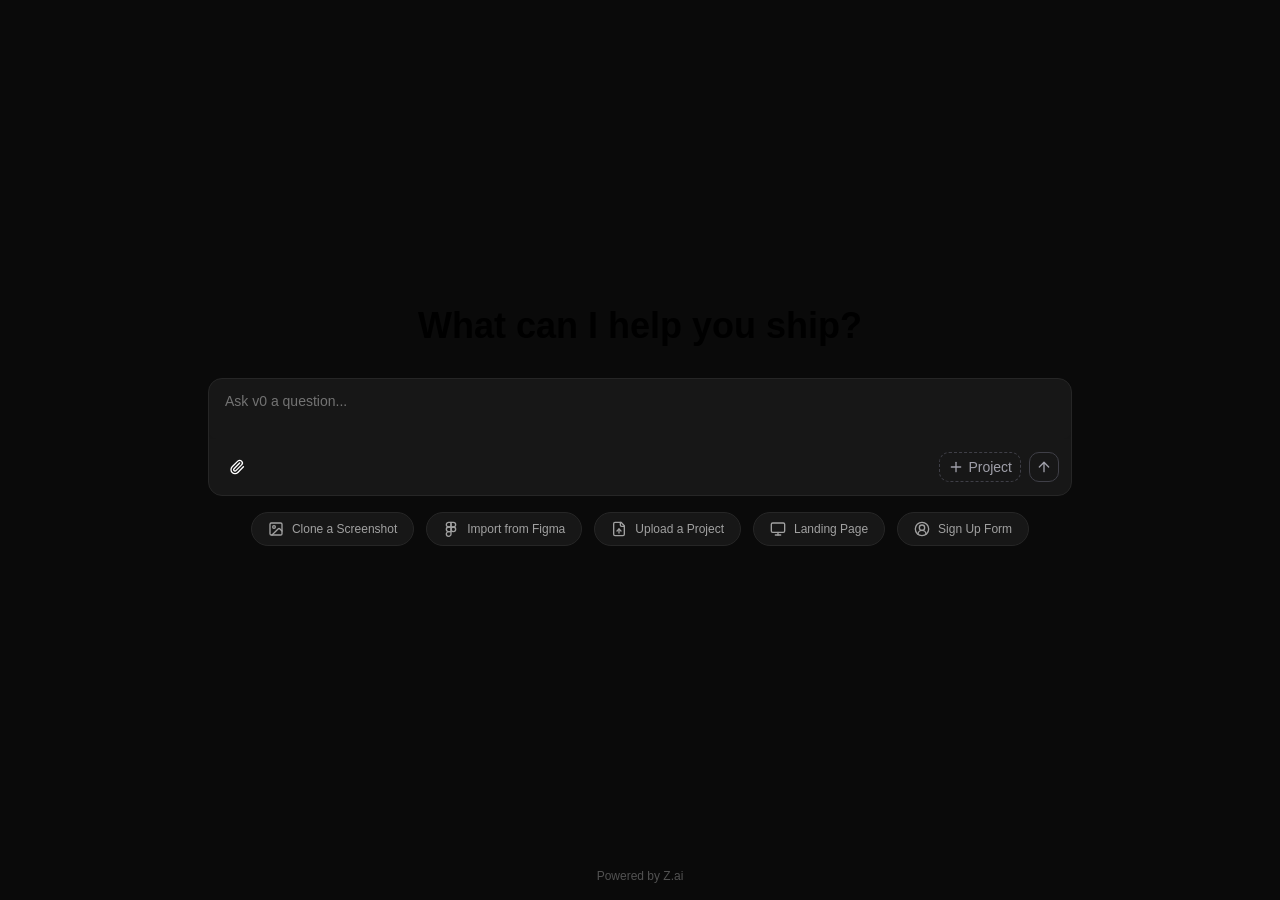
==== index.html @ 4d2c1171 "chore: publish static build to repo root for GitHub Pages" ====
<!DOCTYPE html><html lang="en"><head><meta charSet="utf-8"/><meta name="viewport" content="width=device-width, initial-scale=1"/><link rel="preload" href="/_next/static/media/797e433ab948586e-s.p.0r6juujl39pe6.woff2" as="font" crossorigin="" type="font/woff2"/><link rel="preload" href="/_next/static/media/caa3a2e1cccd8315-s.p.0wgildi0cnwt9.woff2" as="font" crossorigin="" type="font/woff2"/><link rel="stylesheet" href="/_next/static/chunks/233p45nuh4m5b.css" data-precedence="next"/><link rel="stylesheet" href="/_next/static/chunks/0_s0bw1cw5x7n.css" data-precedence="next"/><link rel="preload" as="script" fetchPriority="low" href="/_next/static/chunks/1inwntv0b4r-7.js"/><script src="/_next/static/chunks/2k-8irj2ezsy-.js" async=""></script><script src="/_next/static/chunks/11_simi6x5qsq.js" async=""></script><script src="/_next/static/chunks/turbopack-3hpzbxynk8a5k.js" async=""></script><script src="/_next/static/chunks/3fntmmi971322.js" async=""></script><script src="/_next/static/chunks/3dnoogm57kzob.js" async=""></script><script src="/_next/static/chunks/34z_ag8oqqbu5.js" async=""></script><script src="/_next/static/chunks/22yrd5g31-kxj.js" async=""></script><title>Z.ai Code Scaffold - AI-Powered Development</title><meta name="description" content="Modern Next.js scaffold optimized for AI-powered development with Z.ai. Built with TypeScript, Tailwind CSS, and shadcn/ui."/><meta name="author" content="Z.ai Team"/><meta name="keywords" content="Z.ai,Next.js,TypeScript,Tailwind CSS,shadcn/ui,AI development,React"/><meta property="og:title" content="Z.ai Code Scaffold"/><meta property="og:description" content="AI-powered development with modern React stack"/><meta property="og:url" content="https://chat.z.ai"/><meta property="og:site_name" content="Z.ai"/><meta property="og:type" content="website"/><meta name="twitter:card" content="summary_large_image"/><meta name="twitter:title" content="Z.ai Code Scaffold"/><meta name="twitter:description" content="AI-powered development with modern React stack"/><link rel="icon" href="https://z-cdn.chatglm.cn/z-ai/static/logo.svg"/><meta name="next-size-adjust" content=""/><script src="/_next/static/chunks/0cz1d0mv5g_q7.js" noModule=""></script></head><body class="geist_a71539c9-module__T19VSG__variable geist_mono_8d43a2aa-module__8Li5zG__variable antialiased bg-background text-foreground"><div hidden=""><!--$--><!--/$--></div><div class="min-h-screen flex flex-col bg-neutral-950"><main class="flex-1 flex items-center justify-center"><div class="flex flex-col items-center w-full max-w-4xl mx-auto p-4 space-y-8"><h1 class="text-4xl font-bold text-black dark:text-white">What can I help you ship?</h1><div class="w-full"><div class="relative bg-neutral-900 rounded-xl border border-neutral-800"><div class="overflow-y-auto"><textarea data-slot="textarea" class="border-input focus-visible:border-ring focus-visible:ring-ring/50 aria-invalid:ring-destructive/20 dark:aria-invalid:ring-destructive/40 aria-invalid:border-destructive dark:bg-input/30 flex field-sizing-content rounded-md border shadow-xs transition-[color,box-shadow] outline-none disabled:cursor-not-allowed disabled:opacity-50 md:text-sm w-full px-4 py-3 resize-none bg-transparent border-none text-white text-sm focus:outline-none focus-visible:ring-0 focus-visible:ring-offset-0 placeholder:text-neutral-500 placeholder:text-sm min-h-[60px]" placeholder="Ask v0 a question..." style="overflow:hidden;field-sizing:fixed"></textarea></div><div class="flex items-center justify-between p-3"><div class="flex items-center gap-2"><button type="button" class="group p-2 hover:bg-neutral-800 rounded-lg transition-colors flex items-center gap-1"><svg xmlns="http://www.w3.org/2000/svg" width="24" height="24" viewBox="0 0 24 24" fill="none" stroke="currentColor" stroke-width="2" stroke-linecap="round" stroke-linejoin="round" class="lucide lucide-paperclip w-4 h-4 text-white" aria-hidden="true"><path d="m16 6-8.414 8.586a2 2 0 0 0 2.829 2.829l8.414-8.586a4 4 0 1 0-5.657-5.657l-8.379 8.551a6 6 0 1 0 8.485 8.485l8.379-8.551"></path></svg><span class="text-xs text-zinc-400 hidden group-hover:inline transition-opacity">Attach</span></button></div><div class="flex items-center gap-2"><button type="button" class="px-2 py-1 rounded-lg text-sm text-zinc-400 transition-colors border border-dashed border-zinc-700 hover:border-zinc-600 hover:bg-zinc-800 flex items-center justify-between gap-1"><svg xmlns="http://www.w3.org/2000/svg" width="24" height="24" viewBox="0 0 24 24" fill="none" stroke="currentColor" stroke-width="2" stroke-linecap="round" stroke-linejoin="round" class="lucide lucide-plus w-4 h-4" aria-hidden="true"><path d="M5 12h14"></path><path d="M12 5v14"></path></svg>Project</button><button type="button" class="px-1.5 py-1.5 rounded-lg text-sm transition-colors border border-zinc-700 hover:border-zinc-600 hover:bg-zinc-800 flex items-center justify-between gap-1 text-zinc-400"><svg xmlns="http://www.w3.org/2000/svg" width="24" height="24" viewBox="0 0 24 24" fill="none" stroke="currentColor" stroke-width="2" stroke-linecap="round" stroke-linejoin="round" class="lucide lucide-arrow-up w-4 h-4 text-zinc-400" aria-hidden="true"><path d="m5 12 7-7 7 7"></path><path d="M12 19V5"></path></svg><span class="sr-only">Send</span></button></div></div></div><div class="flex items-center justify-center gap-3 mt-4"><button type="button" class="flex items-center gap-2 px-4 py-2 bg-neutral-900 hover:bg-neutral-800 rounded-full border border-neutral-800 text-neutral-400 hover:text-white transition-colors"><svg xmlns="http://www.w3.org/2000/svg" width="24" height="24" viewBox="0 0 24 24" fill="none" stroke="currentColor" stroke-width="2" stroke-linecap="round" stroke-linejoin="round" class="lucide lucide-image w-4 h-4" aria-hidden="true"><rect width="18" height="18" x="3" y="3" rx="2" ry="2"></rect><circle cx="9" cy="9" r="2"></circle><path d="m21 15-3.086-3.086a2 2 0 0 0-2.828 0L6 21"></path></svg><span class="text-xs">Clone a Screenshot</span></button><button type="button" class="flex items-center gap-2 px-4 py-2 bg-neutral-900 hover:bg-neutral-800 rounded-full border border-neutral-800 text-neutral-400 hover:text-white transition-colors"><svg xmlns="http://www.w3.org/2000/svg" width="24" height="24" viewBox="0 0 24 24" fill="none" stroke="currentColor" stroke-width="2" stroke-linecap="round" stroke-linejoin="round" class="lucide lucide-figma w-4 h-4" aria-hidden="true"><path d="M5 5.5A3.5 3.5 0 0 1 8.5 2H12v7H8.5A3.5 3.5 0 0 1 5 5.5z"></path><path d="M12 2h3.5a3.5 3.5 0 1 1 0 7H12V2z"></path><path d="M12 12.5a3.5 3.5 0 1 1 7 0 3.5 3.5 0 1 1-7 0z"></path><path d="M5 19.5A3.5 3.5 0 0 1 8.5 16H12v3.5a3.5 3.5 0 1 1-7 0z"></path><path d="M5 12.5A3.5 3.5 0 0 1 8.5 9H12v7H8.5A3.5 3.5 0 0 1 5 12.5z"></path></svg><span class="text-xs">Import from Figma</span></button><button type="button" class="flex items-center gap-2 px-4 py-2 bg-neutral-900 hover:bg-neutral-800 rounded-full border border-neutral-800 text-neutral-400 hover:text-white transition-colors"><svg xmlns="http://www.w3.org/2000/svg" width="24" height="24" viewBox="0 0 24 24" fill="none" stroke="currentColor" stroke-width="2" stroke-linecap="round" stroke-linejoin="round" class="lucide lucide-file-up w-4 h-4" aria-hidden="true"><path d="M15 2H6a2 2 0 0 0-2 2v16a2 2 0 0 0 2 2h12a2 2 0 0 0 2-2V7Z"></path><path d="M14 2v4a2 2 0 0 0 2 2h4"></path><path d="M12 12v6"></path><path d="m15 15-3-3-3 3"></path></svg><span class="text-xs">Upload a Project</span></button><button type="button" class="flex items-center gap-2 px-4 py-2 bg-neutral-900 hover:bg-neutral-800 rounded-full border border-neutral-800 text-neutral-400 hover:text-white transition-colors"><svg xmlns="http://www.w3.org/2000/svg" width="24" height="24" viewBox="0 0 24 24" fill="none" stroke="currentColor" stroke-width="2" stroke-linecap="round" stroke-linejoin="round" class="lucide lucide-monitor w-4 h-4" aria-hidden="true"><rect width="20" height="14" x="2" y="3" rx="2"></rect><line x1="8" x2="16" y1="21" y2="21"></line><line x1="12" x2="12" y1="17" y2="21"></line></svg><span class="text-xs">Landing Page</span></button><button type="button" class="flex items-center gap-2 px-4 py-2 bg-neutral-900 hover:bg-neutral-800 rounded-full border border-neutral-800 text-neutral-400 hover:text-white transition-colors"><svg xmlns="http://www.w3.org/2000/svg" width="24" height="24" viewBox="0 0 24 24" fill="none" stroke="currentColor" stroke-width="2" stroke-linecap="round" stroke-linejoin="round" class="lucide lucide-circle-user-round w-4 h-4" aria-hidden="true"><path d="M18 20a6 6 0 0 0-12 0"></path><circle cx="12" cy="10" r="4"></circle><circle cx="12" cy="12" r="10"></circle></svg><span class="text-xs">Sign Up Form</span></button></div></div></div></main><footer class="mt-auto py-4 text-center text-neutral-600 text-xs">Powered by Z.ai</footer></div><!--$--><!--/$--><div role="region" aria-label="Notifications (F8)" tabindex="-1" style="pointer-events:none"><ol tabindex="-1" class="fixed top-0 z-[100] flex max-h-screen w-full flex-col-reverse p-4 sm:bottom-0 sm:right-0 sm:top-auto sm:flex-col md:max-w-[420px]"></ol></div><script src="/_next/static/chunks/1inwntv0b4r-7.js" id="_R_" async=""></script><script>(self.__next_f=self.__next_f||[]).push([0])</script><script>self.__next_f.push([1,"1:\"$Sreact.fragment\"\n2:I[39756,[\"/_next/static/chunks/3fntmmi971322.js\",\"/_next/static/chunks/3dnoogm57kzob.js\",\"/_next/static/chunks/34z_ag8oqqbu5.js\"],\"default\"]\n3:I[37457,[\"/_next/static/chunks/3fntmmi971322.js\",\"/_next/static/chunks/3dnoogm57kzob.js\",\"/_next/static/chunks/34z_ag8oqqbu5.js\"],\"default\"]\n4:I[77855,[\"/_next/static/chunks/3fntmmi971322.js\",\"/_next/static/chunks/3dnoogm57kzob.js\",\"/_next/static/chunks/34z_ag8oqqbu5.js\"],\"Toaster\"]\n5:I[47257,[\"/_next/static/chunks/3fntmmi971322.js\",\"/_next/static/chunks/3dnoogm57kzob.js\",\"/_next/static/chunks/34z_ag8oqqbu5.js\"],\"ClientPageRoot\"]\n6:I[52683,[\"/_next/static/chunks/3fntmmi971322.js\",\"/_next/static/chunks/3dnoogm57kzob.js\",\"/_next/static/chunks/34z_ag8oqqbu5.js\",\"/_next/static/chunks/22yrd5g31-kxj.js\"],\"default\"]\n9:I[97367,[\"/_next/static/chunks/3fntmmi971322.js\",\"/_next/static/chunks/3dnoogm57kzob.js\",\"/_next/static/chunks/34z_ag8oqqbu5.js\"],\"OutletBoundary\"]\na:\"$Sreact.suspense\"\nc:I[97367,[\"/_next/static/chunks/3fntmmi971322.js\",\"/_next/static/chunks/3dnoogm57kzob.js\",\"/_next/static/chunks/34z_ag8oqqbu5.js\"],\"ViewportBoundary\"]\ne:I[97367,[\"/_next/static/chunks/3fntmmi971322.js\",\"/_next/static/chunks/3dnoogm57kzob.js\",\"/_next/static/chunks/34z_ag8oqqbu5.js\"],\"MetadataBoundary\"]\n10:I[68027,[\"/_next/static/chunks/3fntmmi971322.js\",\"/_next/static/chunks/3dnoogm57kzob.js\",\"/_next/static/chunks/34z_ag8oqqbu5.js\"],\"default\",1]\n:HL[\"/_next/static/chunks/233p45nuh4m5b.css\",\"style\"]\n:HL[\"/_next/static/chunks/0_s0bw1cw5x7n.css\",\"style\"]\n:HL[\"/_next/static/media/797e433ab948586e-s.p.0r6juujl39pe6.woff2\",\"font\",{\"crossOrigin\":\"\",\"type\":\"font/woff2\"}]\n:HL[\"/_next/static/media/caa3a2e1cccd8315-s.p.0wgildi0cnwt9.woff2\",\"font\",{\"crossOrigin\":\"\",\"type\":\"font/woff2\"}]\n0:{\"P\":null,\"c\":[\"\",\"\"],\"q\":\"\",\"i\":false,\"f\":[[[\"\",{\"children\":[\"__PAGE__\",{},\"$undefined\",\"$undefined\",4608]},\"$undefined\",\"$undefined\",4624],[[\"$\",\"$1\",\"c\",{\"children\":[[[\"$\",\"link\",\"0\",{\"rel\":\"stylesheet\",\"href\":\"/_next/static/chunks/233p45nuh4m5b.css\",\"precedence\":\"next\",\"crossOrigin\":\"$undefined\",\"nonce\":\"$undefined\"}],[\"$\",\"link\",\"1\",{\"rel\":\"stylesheet\",\"href\":\"/_next/static/chunks/0_s0bw1cw5x7n.css\",\"precedence\":\"next\",\"crossOrigin\":\"$undefined\",\"nonce\":\"$undefined\"}],[\"$\",\"script\",\"script-0\",{\"src\":\"/_next/static/chunks/3fntmmi971322.js\",\"async\":true,\"nonce\":\"$undefined\"}],[\"$\",\"script\",\"script-1\",{\"src\":\"/_next/static/chunks/3dnoogm57kzob.js\",\"async\":true,\"nonce\":\"$undefined\"}],[\"$\",\"script\",\"script-2\",{\"src\":\"/_next/static/chunks/34z_ag8oqqbu5.js\",\"async\":true,\"nonce\":\"$undefined\"}]],[\"$\",\"html\",null,{\"lang\":\"en\",\"suppressHydrationWarning\":true,\"children\":[\"$\",\"body\",null,{\"className\":\"geist_a71539c9-module__T19VSG__variable geist_mono_8d43a2aa-module__8Li5zG__variable antialiased bg-background text-foreground\",\"children\":[[\"$\",\"$L2\",null,{\"parallelRouterKey\":\"children\",\"error\":\"$undefined\",\"errorStyles\":\"$undefined\",\"errorScripts\":\"$undefined\",\"template\":[\"$\",\"$L3\",null,{}],\"templateStyles\":\"$undefined\",\"templateScripts\":\"$undefined\",\"notFound\":[[[\"$\",\"title\",null,{\"children\":\"404: This page could not be found.\"}],[\"$\",\"div\",null,{\"style\":{\"fontFamily\":\"system-ui,\\\"Segoe UI\\\",Roboto,Helvetica,Arial,sans-serif,\\\"Apple Color Emoji\\\",\\\"Segoe UI Emoji\\\"\",\"height\":\"100vh\",\"textAlign\":\"center\",\"display\":\"flex\",\"flexDirection\":\"column\",\"alignItems\":\"center\",\"justifyContent\":\"center\"},\"children\":[\"$\",\"div\",null,{\"children\":[[\"$\",\"style\",null,{\"dangerouslySetInnerHTML\":{\"__html\":\"body{color:#000;background:#fff;margin:0}.next-error-h1{border-right:1px solid rgba(0,0,0,.3)}@media (prefers-color-scheme:dark){body{color:#fff;background:#000}.next-error-h1{border-right:1px solid rgba(255,255,255,.3)}}\"}}],[\"$\",\"h1\",null,{\"className\":\"next-error-h1\",\"style\":{\"display\":\"inline-block\",\"margin\":\"0 20px 0 0\",\"padding\":\"0 23px 0 0\",\"fontSize\":24,\"fontWeight\":500,\"verticalAlign\":\"top\",\"lineHeight\":\"49px\"},\"children\":404}],[\"$\",\"div\",null,{\"style\":{\"display\":\"inline-block\"},\"children\":[\"$\",\"h2\",null,{\"style\":{\"fontSize\":14,\"fontWeight\":400,\"lineHeight\":\"49px\",\"margin\":0},\"children\":\"This page could not be found.\"}]}]]}]}]],[]],\"forbidden\":\"$undefined\",\"unauthorized\":\"$undefined\"}],[\"$\",\"$L4\",null,{}]]}]}]]}],{\"children\":[[\"$\",\"$1\",\"c\",{\"children\":[[\"$\",\"$L5\",null,{\"Component\":\"$6\",\"serverProvidedParams\":{\"searchParams\":{},\"params\":{},\"promises\":[\"$@7\",\"$@8\"]}}],[[\"$\",\"script\",\"script-0\",{\"src\":\"/_next/static/chunks/22yrd5g31-kxj.js\",\"async\":true,\"nonce\":\"$undefined\"}]],[\"$\",\"$L9\",null,{\"children\":[\"$\",\"$a\",null,{\"name\":\"Next.MetadataOutlet\",\"children\":\"$@b\"}]}]]}],{},null,false,null]},null,false,null],[\"$\",\"$1\",\"h\",{\"children\":[null,[\"$\",\"$Lc\",null,{\"children\":\"$Ld\"}],[\"$\",\"div\",null,{\"hidden\":true,\"children\":[\"$\",\"$Le\",null,{\"children\":[\"$\",\"$a\",null,{\"name\":\"Next.Metadata\",\"children\":\"$Lf\"}]}]}],[\"$\",\"meta\",null,{\"name\":\"next-size-adjust\",\"content\":\"\"}]]}],false]],\"m\":\"$undefined\",\"G\":[\"$10\",[[\"$\",\"link\",\"0\",{\"rel\":\"stylesheet\",\"href\":\"/_next/static/chunks/233p45nuh4m5b.css\",\"precedence\":\"next\",\"crossOrigin\":\"$undefined\",\"nonce\":\"$undefined\"}],[\"$\",\"link\",\"1\",{\"rel\":\"stylesheet\",\"href\":\"/_next/static/chunks/0_s0bw1cw5x7n.css\",\"precedence\":\"next\",\"crossOrigin\":\"$undefined\",\"nonce\":\"$undefined\"}]]],\"S\":true,\"h\":null,\"r\":\"$undefined\",\"s\":\"$undefined\",\"a\":\"$undefined\",\"l\":\"$undefined\",\"p\":\"$undefined\",\"d\":\"$undefined\",\"b\":\"R-HNMyBWO24WQAjFaWL5e\"}\n7:{}\n8:\"$0:f:0:1:1:children:0:props:children:0:props:serverProvidedParams:params\"\nd:[[\"$\",\"meta\",\"0\",{\"charSet\":\"utf-8\"}],[\"$\",\"meta\",\"1\",{\"name\":\"viewport\",\"content\":\"width=device-width, initial-scale=1\"}]]\n11:I[27201,[\"/_next/static/chunks/3fntmmi971322.js\",\"/_next/static/chunks/3dnoogm57kzob.js\",\"/_next/static/chunks/34z_ag8oqqbu5.js\"],\"IconMark\"]\nb:null\nf:[[\"$\",\"title\",\"0\",{\"children\":\"Z.ai Code Scaffold - AI-Powered Development\"}],[\"$\",\"meta\",\"1\",{\"name\":\"description\",\"content\":\"Modern Next.js scaffold optimized for AI-powered development with Z.ai. Built with TypeScript, Tailwind CSS, and shadcn/ui.\"}],[\"$\",\"meta\",\"2\",{\"name\":\"author\",\"content\":\"Z.ai Team\"}],[\"$\",\"meta\",\"3\",{\"name\":\"keywords\",\"content\":\"Z.ai,Next.js,TypeScript,Tailwind CSS,shadcn/ui,AI development,React\"}],[\"$\",\"meta\",\"4\",{\"property\":\"og:title\",\"content\":\"Z.ai Code Scaffold\"}],[\"$\",\"meta\",\"5\",{\"property\":\"og:description\",\"content\":\"AI-powered development with modern React stack\"}],[\"$\",\"meta\",\"6\",{\"property\":\"og:url\",\"content\":\"https://chat.z.ai\"}],[\"$\",\"meta\",\"7\",{\"property\":\"og:site_name\",\"content\":\"Z.ai\"}],[\"$\",\"meta\",\"8\",{\"property\":\"og:type\",\"content\":\"website\"}],[\"$\",\"meta\",\"9\",{\"name\":\"twitter:card\",\"content\":\"summary_large_image\"}],[\"$\",\"meta\",\"10\",{\"name\":\"twitter:title\",\"content\":\"Z.ai Code Scaffold\"}],[\"$\",\"meta\",\"11\",{\"name\":\"twitter:description\",\"content\":\"AI-powered development with modern React stack\"}],[\"$\",\"link\",\"12\",{\"rel\":\"icon\",\"href\":\"https://z-cdn.chatglm.cn/z-ai/static/logo.svg\"}],[\"$\",\"$L11\",\"13\",{}]]\n"])</script></body></html>
---- _next/static/chunks/233p45nuh4m5b.css ----
@font-face{font-family:Geist;font-style:normal;font-weight:100 900;font-display:swap;src:url(../media/fef07dbb0973bf53-s.3p2_lha1f2xer.woff2)format("woff2");unicode-range:U+460-52F,U+1C80-1C8A,U+20B4,U+2DE0-2DFF,U+A640-A69F,U+FE2E-FE2F}@font-face{font-family:Geist;font-style:normal;font-weight:100 900;font-display:swap;src:url(../media/8a480f0b521d4e75-s.1qq4vpdcun5oj.woff2)format("woff2");unicode-range:U+301,U+400-45F,U+490-491,U+4B0-4B1,U+2116}@font-face{font-family:Geist;font-style:normal;font-weight:100 900;font-display:swap;src:url(../media/53b9e256198e5412-s.390ncx5urfkfu.woff2)format("woff2");unicode-range:U+102-103,U+110-111,U+128-129,U+168-169,U+1A0-1A1,U+1AF-1B0,U+300-301,U+303-304,U+308-309,U+323,U+329,U+1EA0-1EF9,U+20AB}@font-face{font-family:Geist;font-style:normal;font-weight:100 900;font-display:swap;src:url(../media/7178b3e590c64307-s.21jp631_3pja2.woff2)format("woff2");unicode-range:U+100-2BA,U+2BD-2C5,U+2C7-2CC,U+2CE-2D7,U+2DD-2FF,U+304,U+308,U+329,U+1D00-1DBF,U+1E00-1E9F,U+1EF2-1EFF,U+2020,U+20A0-20AB,U+20AD-20C0,U+2113,U+2C60-2C7F,U+A720-A7FF}@font-face{font-family:Geist;font-style:normal;font-weight:100 900;font-display:swap;src:url(../media/caa3a2e1cccd8315-s.p.0wgildi0cnwt9.woff2)format("woff2");unicode-range:U+??,U+131,U+152-153,U+2BB-2BC,U+2C6,U+2DA,U+2DC,U+304,U+308,U+329,U+2000-206F,U+20AC,U+2122,U+2191,U+2193,U+2212,U+2215,U+FEFF,U+FFFD}@font-face{font-family:Geist Fallback;src:local(Arial);ascent-override:95.94%;descent-override:28.16%;line-gap-override:0.0%;size-adjust:104.76%}.geist_a71539c9-module__T19VSG__className{font-family:Geist,Geist Fallback;font-style:normal}.geist_a71539c9-module__T19VSG__variable{--font-geist-sans:"Geist", "Geist Fallback"}
@font-face{font-family:Geist Mono;font-style:normal;font-weight:100 900;font-display:swap;src:url(../media/5ce348bf30bf5439-s.31988l_ccedte.woff2)format("woff2");unicode-range:U+460-52F,U+1C80-1C8A,U+20B4,U+2DE0-2DFF,U+A640-A69F,U+FE2E-FE2F}@font-face{font-family:Geist Mono;font-style:normal;font-weight:100 900;font-display:swap;src:url(../media/4fa387ec64143e14-s.2tuy5pz7dlieh.woff2)format("woff2");unicode-range:U+301,U+400-45F,U+490-491,U+4B0-4B1,U+2116}@font-face{font-family:Geist Mono;font-style:normal;font-weight:100 900;font-display:swap;src:url(../media/6306c77e7c8268e4-s.2dbetqa9o8jxf.woff2)format("woff2");unicode-range:U+2000-2001,U+2004-2008,U+200A,U+23B8-23BD,U+2500-259F}@font-face{font-family:Geist Mono;font-style:normal;font-weight:100 900;font-display:swap;src:url(../media/7d817b4c03b0c5f1-s.1uyisp29ctx0d.woff2)format("woff2");unicode-range:U+102-103,U+110-111,U+128-129,U+168-169,U+1A0-1A1,U+1AF-1B0,U+300-301,U+303-304,U+308-309,U+323,U+329,U+1EA0-1EF9,U+20AB}@font-face{font-family:Geist Mono;font-style:normal;font-weight:100 900;font-display:swap;src:url(../media/bbc41e54d2fcbd21-s.1rgnod-3esatf.woff2)format("woff2");unicode-range:U+100-2BA,U+2BD-2C5,U+2C7-2CC,U+2CE-2D7,U+2DD-2FF,U+304,U+308,U+329,U+1D00-1DBF,U+1E00-1E9F,U+1EF2-1EFF,U+2020,U+20A0-20AB,U+20AD-20C0,U+2113,U+2C60-2C7F,U+A720-A7FF}@font-face{font-family:Geist Mono;font-style:normal;font-weight:100 900;font-display:swap;src:url(../media/797e433ab948586e-s.p.0r6juujl39pe6.woff2)format("woff2");unicode-range:U+??,U+131,U+152-153,U+2BB-2BC,U+2C6,U+2DA,U+2DC,U+304,U+308,U+329,U+2000-206F,U+20AC,U+2122,U+2191,U+2193,U+2212,U+2215,U+FEFF,U+FFFD}@font-face{font-family:Geist Mono Fallback;src:local(Arial);ascent-override:74.67%;descent-override:21.92%;line-gap-override:0.0%;size-adjust:134.59%}.geist_mono_8d43a2aa-module__8Li5zG__className{font-family:Geist Mono,Geist Mono Fallback;font-style:normal}.geist_mono_8d43a2aa-module__8Li5zG__variable{--font-geist-mono:"Geist Mono", "Geist Mono Fallback"}
---- _next/static/chunks/0_s0bw1cw5x7n.css ----
@layer properties{@supports (((-webkit-hyphens:none)) and (not (margin-trim:inline))) or ((-moz-orient:inline) and (not (color:rgb(from red r g b)))){*,:before,:after,::backdrop{--tw-translate-x:0;--tw-translate-y:0;--tw-translate-z:0;--tw-rotate-x:initial;--tw-rotate-y:initial;--tw-rotate-z:initial;--tw-skew-x:initial;--tw-skew-y:initial;--tw-space-y-reverse:0;--tw-space-x-reverse:0;--tw-border-style:solid;--tw-leading:initial;--tw-font-weight:initial;--tw-tracking:initial;--tw-ordinal:initial;--tw-slashed-zero:initial;--tw-numeric-figure:initial;--tw-numeric-spacing:initial;--tw-numeric-fraction:initial;--tw-shadow:0 0 #0000;--tw-shadow-color:initial;--tw-shadow-alpha:100%;--tw-inset-shadow:0 0 #0000;--tw-inset-shadow-color:initial;--tw-inset-shadow-alpha:100%;--tw-ring-color:initial;--tw-ring-shadow:0 0 #0000;--tw-inset-ring-color:initial;--tw-inset-ring-shadow:0 0 #0000;--tw-ring-inset:initial;--tw-ring-offset-width:0px;--tw-ring-offset-color:#fff;--tw-ring-offset-shadow:0 0 #0000;--tw-outline-style:solid;--tw-duration:initial;--tw-ease:initial;--tw-content:"";--tw-animation-delay:0s;--tw-animation-direction:normal;--tw-animation-duration:initial;--tw-animation-fill-mode:none;--tw-animation-iteration-count:1;--tw-enter-blur:0;--tw-enter-opacity:1;--tw-enter-rotate:0;--tw-enter-scale:1;--tw-enter-translate-x:0;--tw-enter-translate-y:0;--tw-exit-blur:0;--tw-exit-opacity:1;--tw-exit-rotate:0;--tw-exit-scale:1;--tw-exit-translate-x:0;--tw-exit-translate-y:0}}}@layer theme{:root,:host{--color-red-50:#fef2f2;--color-red-100:#ffe2e2;--color-red-300:#ffa3a3;--color-red-400:#ff6568;--color-red-600:#e40014;--color-red-800:#9f0712;--color-green-100:#dcfce7;--color-green-800:#016630;--color-blue-500:#3080ff;--color-blue-600:#155dfc;--color-gray-500:#6a7282;--color-gray-700:#364153;--color-gray-900:#101828;--color-zinc-400:#9f9fa9;--color-zinc-600:#52525c;--color-zinc-700:#3f3f46;--color-zinc-800:#27272a;--color-neutral-400:#a1a1a1;--color-neutral-500:#737373;--color-neutral-600:#525252;--color-neutral-800:#262626;--color-neutral-900:#171717;--color-neutral-950:#0a0a0a;--color-black:#000;--color-white:#fff;--spacing:.25rem;--container-sm:24rem;--container-lg:32rem;--container-2xl:42rem;--container-4xl:56rem;--text-xs:.75rem;--text-xs--line-height:calc(1 / .75);--text-sm:.875rem;--text-sm--line-height:calc(1.25 / .875);--text-base:1rem;--text-base--line-height:calc(1.5 / 1);--text-lg:1.125rem;--text-lg--line-height:calc(1.75 / 1.125);--text-4xl:2.25rem;--text-4xl--line-height:calc(2.5 / 2.25);--font-weight-normal:400;--font-weight-medium:500;--font-weight-semibold:600;--font-weight-bold:700;--tracking-tight:-.025em;--tracking-widest:.1em;--leading-relaxed:1.625;--radius-xs:.125rem;--ease-in-out:cubic-bezier(.4, 0, .2, 1);--animate-pulse:pulse 2s cubic-bezier(.4, 0, .6, 1) infinite;--aspect-video:16 / 9;--default-transition-duration:.15s;--default-transition-timing-function:cubic-bezier(.4, 0, .2, 1);--default-font-family:var(--font-geist-sans);--default-mono-font-family:var(--font-geist-mono);--color-border:var(--border)}@supports (color:lab(0% 0 0)){:root,:host{--color-red-50:lab(96.5005% 4.18508 1.52328);--color-red-100:lab(92.243% 10.2865 3.83865);--color-red-300:lab(76.5514% 36.422 15.5335);--color-red-400:lab(63.7053% 60.745 31.3109);--color-red-600:lab(48.4493% 77.4328 61.5452);--color-red-800:lab(33.7174% 55.8993 41.0293);--color-green-100:lab(96.1861% -13.8464 6.52365);--color-green-800:lab(37.4616% -36.7971 22.9692);--color-blue-500:lab(54.1736% 13.3369 -74.6839);--color-blue-600:lab(44.0605% 29.0279 -86.0352);--color-gray-500:lab(47.7841% -.393182 -10.0268);--color-gray-700:lab(27.1134% -.956401 -12.3224);--color-gray-900:lab(8.11897% .811279 -12.254);--color-zinc-400:lab(65.6464% 1.53497 -5.42429);--color-zinc-600:lab(35.1166% 1.78212 -6.1173);--color-zinc-700:lab(26.8019% 1.35387 -4.68303);--color-zinc-800:lab(15.7305% .613764 -2.16959);--color-neutral-400:lab(66.128% -.0000298023 .0000119209);--color-neutral-500:lab(48.496% 0 0);--color-neutral-600:lab(34.924% 0 0);--color-neutral-800:lab(15.204% 0 -.00000596046);--color-neutral-900:lab(7.78201% -.0000149012 0);--color-neutral-950:lab(2.75381% 0 0)}}}@layer base{*,:after,:before,::backdrop{box-sizing:border-box;border:0 solid;margin:0;padding:0}::file-selector-button{box-sizing:border-box;border:0 solid;margin:0;padding:0}html,:host{-webkit-text-size-adjust:100%;tab-size:4;line-height:1.5;font-family:var(--default-font-family,-apple-system, BlinkMacSystemFont, "Segoe UI", Roboto, "Helvetica Neue", "Noto Sans", Arial, sans-serif, "Apple Color Emoji", "Segoe UI Emoji", "Segoe UI Symbol", "Noto Color Emoji");font-feature-settings:var(--default-font-feature-settings,normal);font-variation-settings:var(--default-font-variation-settings,normal);-webkit-tap-highlight-color:transparent}hr{height:0;color:inherit;border-top-width:1px}abbr:where([title]){-webkit-text-decoration:underline dotted;text-decoration:underline dotted}h1,h2,h3,h4,h5,h6{font-size:inherit;font-weight:inherit}a{color:inherit;-webkit-text-decoration:inherit;-webkit-text-decoration:inherit;-webkit-text-decoration:inherit;-webkit-text-decoration:inherit;text-decoration:inherit}b,strong{font-weight:bolder}code,kbd,samp,pre{font-family:var(--default-mono-font-family,ui-monospace, SFMono-Regular, Menlo, Monaco, Consolas, "Liberation Mono", "Courier New", monospace);font-feature-settings:var(--default-mono-font-feature-settings,normal);font-variation-settings:var(--default-mono-font-variation-settings,normal);font-size:1em}small{font-size:80%}sub,sup{vertical-align:baseline;font-size:75%;line-height:0;position:relative}sub{bottom:-.25em}sup{top:-.5em}table{text-indent:0;border-color:inherit;border-collapse:collapse}:-moz-focusring:where(:not(iframe)){outline:auto}progress{vertical-align:baseline}summary{display:list-item}ol,ul,menu{list-style:none}img,svg,video,canvas,audio,iframe,embed,object{vertical-align:middle;display:block}img,video{max-width:100%;height:auto}button,input,select,optgroup,textarea{font:inherit;font-feature-settings:inherit;font-variation-settings:inherit;letter-spacing:inherit;color:inherit;opacity:1;background-color:#0000;border-radius:0}::file-selector-button{font:inherit;font-feature-settings:inherit;font-variation-settings:inherit;letter-spacing:inherit;color:inherit;opacity:1;background-color:#0000;border-radius:0}:where(select:is([multiple],[size])) optgroup{font-weight:bolder}:where(select:is([multiple],[size])) optgroup option{padding-inline-start:20px}::file-selector-button{margin-inline-end:4px}::placeholder{opacity:1}@supports (not ((-webkit-appearance:-apple-pay-button))) or (contain-intrinsic-size:1px){::placeholder{color:currentColor}@supports (color:color-mix(in lab, red, red)){::placeholder{color:color-mix(in oklab, currentcolor 50%, transparent)}}}textarea{resize:vertical}::-webkit-search-decoration{-webkit-appearance:none}::-webkit-date-and-time-value{min-height:1lh;text-align:inherit}::-webkit-datetime-edit{display:inline-flex}::-webkit-datetime-edit-fields-wrapper{padding:0}::-webkit-datetime-edit{padding-block:0}::-webkit-datetime-edit-year-field{padding-block:0}::-webkit-datetime-edit-month-field{padding-block:0}::-webkit-datetime-edit-day-field{padding-block:0}::-webkit-datetime-edit-hour-field{padding-block:0}::-webkit-datetime-edit-minute-field{padding-block:0}::-webkit-datetime-edit-second-field{padding-block:0}::-webkit-datetime-edit-millisecond-field{padding-block:0}::-webkit-datetime-edit-meridiem-field{padding-block:0}::-webkit-calendar-picker-indicator{line-height:1}:-moz-ui-invalid{box-shadow:none}button,input:where([type=button],[type=reset],[type=submit]){appearance:button}::file-selector-button{appearance:button}::-webkit-inner-spin-button{height:auto}::-webkit-outer-spin-button{height:auto}[hidden]:where(:not([hidden=until-found])){display:none!important}*{border-color:var(--border);outline-color:var(--ring)}@supports (color:color-mix(in lab, red, red)){*{outline-color:color-mix(in oklab, var(--ring) 50%, transparent)}}body{background-color:var(--background);color:var(--foreground)}}@layer components;@layer utilities{.\@container\/card-header{container:card-header/inline-size}.pointer-events-auto{pointer-events:auto}.pointer-events-none{pointer-events:none}.invisible{visibility:hidden}.sr-only{clip-path:inset(50%);white-space:nowrap;border-width:0;width:1px;height:1px;margin:-1px;padding:0;position:absolute;overflow:hidden}.absolute{position:absolute}.fixed{position:fixed}.relative{position:relative}.static{position:static}.sticky{position:sticky}.inset-0{inset:0}.inset-x-0{inset-inline:0}.inset-y-0{inset-block:0}.-top-12{top:calc(var(--spacing) * -12)}.top-0{top:0}.top-1{top:var(--spacing)}.top-1\.5{top:calc(var(--spacing) * 1.5)}.top-1\/2{top:50%}.top-3\.5{top:calc(var(--spacing) * 3.5)}.top-4{top:calc(var(--spacing) * 4)}.top-\[1px\]{top:1px}.top-\[50\%\]{top:50%}.top-\[60\%\]{top:60%}.top-full{top:100%}.-right-12{right:calc(var(--spacing) * -12)}.right-0{right:0}.right-1{right:var(--spacing)}.right-2{right:calc(var(--spacing) * 2)}.right-3{right:calc(var(--spacing) * 3)}.right-4{right:calc(var(--spacing) * 4)}.-bottom-12{bottom:calc(var(--spacing) * -12)}.bottom-0{bottom:0}.-left-12{left:calc(var(--spacing) * -12)}.left-0{left:0}.left-1\/2{left:50%}.left-2{left:calc(var(--spacing) * 2)}.left-\[50\%\]{left:50%}.isolate{isolation:isolate}.z-10{z-index:10}.z-20{z-index:20}.z-50{z-index:50}.z-\[1\]{z-index:1}.z-\[100\]{z-index:100}.col-start-2{grid-column-start:2}.row-span-2{grid-row:span 2/span 2}.row-start-1{grid-row-start:1}.container{width:100%}@media (min-width:40rem){.container{max-width:40rem}}@media (min-width:48rem){.container{max-width:48rem}}@media (min-width:64rem){.container{max-width:64rem}}@media (min-width:80rem){.container{max-width:80rem}}@media (min-width:96rem){.container{max-width:96rem}}.-mx-1{margin-inline:calc(var(--spacing) * -1)}.mx-2{margin-inline:calc(var(--spacing) * 2)}.mx-3\.5{margin-inline:calc(var(--spacing) * 3.5)}.mx-auto{margin-inline:auto}.my-0\.5{margin-block:calc(var(--spacing) * .5)}.my-1{margin-block:var(--spacing)}.-mt-4{margin-top:calc(var(--spacing) * -4)}.mt-1\.5{margin-top:calc(var(--spacing) * 1.5)}.mt-2{margin-top:calc(var(--spacing) * 2)}.mt-4{margin-top:calc(var(--spacing) * 4)}.mt-auto{margin-top:auto}.-ml-4{margin-left:calc(var(--spacing) * -4)}.ml-1{margin-left:var(--spacing)}.ml-auto{margin-left:auto}.line-clamp-1{-webkit-line-clamp:1;-webkit-box-orient:vertical;display:-webkit-box;overflow:hidden}.block{display:block}.flex{display:flex}.grid{display:grid}.hidden{display:none}.inline{display:inline}.inline-flex{display:inline-flex}.table{display:table}.table-caption{display:table-caption}.table-cell{display:table-cell}.table-row{display:table-row}.field-sizing-content{field-sizing:content}.aspect-square{aspect-ratio:1}.aspect-video{aspect-ratio:var(--aspect-video)}.size-\(--cell-size\){width:var(--cell-size);height:var(--cell-size)}.size-2{width:calc(var(--spacing) * 2);height:calc(var(--spacing) * 2)}.size-2\.5{width:calc(var(--spacing) * 2.5);height:calc(var(--spacing) * 2.5)}.size-3{width:calc(var(--spacing) * 3);height:calc(var(--spacing) * 3)}.size-3\.5{width:calc(var(--spacing) * 3.5);height:calc(var(--spacing) * 3.5)}.size-4{width:calc(var(--spacing) * 4);height:calc(var(--spacing) * 4)}.size-7{width:calc(var(--spacing) * 7);height:calc(var(--spacing) * 7)}.size-8{width:calc(var(--spacing) * 8);height:calc(var(--spacing) * 8)}.size-9{width:calc(var(--spacing) * 9);height:calc(var(--spacing) * 9)}.size-auto{width:auto;height:auto}.size-full{width:100%;height:100%}.h-\(--cell-size\){height:var(--cell-size)}.h-1\.5{height:calc(var(--spacing) * 1.5)}.h-2{height:calc(var(--spacing) * 2)}.h-2\.5{height:calc(var(--spacing) * 2.5)}.h-4{height:calc(var(--spacing) * 4)}.h-5{height:calc(var(--spacing) * 5)}.h-7{height:calc(var(--spacing) * 7)}.h-8{height:calc(var(--spacing) * 8)}.h-9{height:calc(var(--spacing) * 9)}.h-10{height:calc(var(--spacing) * 10)}.h-12{height:calc(var(--spacing) * 12)}.h-80{height:calc(var(--spacing) * 80)}.h-\[1\.15rem\]{height:1.15rem}.h-\[calc\(100\%-1px\)\]{height:calc(100% - 1px)}.h-\[var\(--radix-navigation-menu-viewport-height\)\]{height:var(--radix-navigation-menu-viewport-height)}.h-\[var\(--radix-select-trigger-height\)\]{height:var(--radix-select-trigger-height)}.h-auto{height:auto}.h-full{height:100%}.h-px{height:1px}.h-svh{height:100svh}.max-h-\(--radix-context-menu-content-available-height\){max-height:var(--radix-context-menu-content-available-height)}.max-h-\(--radix-dropdown-menu-content-available-height\){max-height:var(--radix-dropdown-menu-content-available-height)}.max-h-\(--radix-select-content-available-height\){max-height:var(--radix-select-content-available-height)}.max-h-\[300px\]{max-height:300px}.max-h-screen{max-height:100vh}.min-h-0{min-height:0}.min-h-4{min-height:calc(var(--spacing) * 4)}.min-h-16{min-height:calc(var(--spacing) * 16)}.min-h-\[60px\]{min-height:60px}.min-h-screen{min-height:100vh}.min-h-svh{min-height:100svh}.w-\(--cell-size\){width:var(--cell-size)}.w-\(--sidebar-width\){width:var(--sidebar-width)}.w-0{width:0}.w-1{width:var(--spacing)}.w-2{width:calc(var(--spacing) * 2)}.w-2\.5{width:calc(var(--spacing) * 2.5)}.w-3{width:calc(var(--spacing) * 3)}.w-3\/4{width:75%}.w-4{width:calc(var(--spacing) * 4)}.w-5{width:calc(var(--spacing) * 5)}.w-8{width:calc(var(--spacing) * 8)}.w-9{width:calc(var(--spacing) * 9)}.w-64{width:calc(var(--spacing) * 64)}.w-72{width:calc(var(--spacing) * 72)}.w-\[100px\]{width:100px}.w-auto{width:auto}.w-fit{width:fit-content}.w-full{width:100%}.w-max{width:max-content}.w-px{width:1px}.max-w-\(--skeleton-width\){max-width:var(--skeleton-width)}.max-w-2xl{max-width:var(--container-2xl)}.max-w-4xl{max-width:var(--container-4xl)}.max-w-\[calc\(100\%-2rem\)\]{max-width:calc(100% - 2rem)}.max-w-max{max-width:max-content}.min-w-\(--cell-size\){min-width:var(--cell-size)}.min-w-0{min-width:0}.min-w-5{min-width:calc(var(--spacing) * 5)}.min-w-8{min-width:calc(var(--spacing) * 8)}.min-w-9{min-width:calc(var(--spacing) * 9)}.min-w-10{min-width:calc(var(--spacing) * 10)}.min-w-\[8rem\]{min-width:8rem}.min-w-\[12rem\]{min-width:12rem}.min-w-\[var\(--radix-select-trigger-width\)\]{min-width:var(--radix-select-trigger-width)}.flex-1{flex:1}.shrink{flex-shrink:1}.shrink-0{flex-shrink:0}.grow{flex-grow:1}.grow-0{flex-grow:0}.basis-full{flex-basis:100%}.caption-bottom{caption-side:bottom}.border-collapse{border-collapse:collapse}.origin-\(--radix-context-menu-content-transform-origin\){transform-origin:var(--radix-context-menu-content-transform-origin)}.origin-\(--radix-dropdown-menu-content-transform-origin\){transform-origin:var(--radix-dropdown-menu-content-transform-origin)}.origin-\(--radix-hover-card-content-transform-origin\){transform-origin:var(--radix-hover-card-content-transform-origin)}.origin-\(--radix-menubar-content-transform-origin\){transform-origin:var(--radix-menubar-content-transform-origin)}.origin-\(--radix-popover-content-transform-origin\){transform-origin:var(--radix-popover-content-transform-origin)}.origin-\(--radix-select-content-transform-origin\){transform-origin:var(--radix-select-content-transform-origin)}.origin-\(--radix-tooltip-content-transform-origin\){transform-origin:var(--radix-tooltip-content-transform-origin)}.-translate-x-1\/2{--tw-translate-x:calc(calc(1 / 2 * 100%) * -1);translate:var(--tw-translate-x) var(--tw-translate-y)}.-translate-x-px{--tw-translate-x:-1px;translate:var(--tw-translate-x) var(--tw-translate-y)}.translate-x-\[-50\%\]{--tw-translate-x:-50%;translate:var(--tw-translate-x) var(--tw-translate-y)}.translate-x-px{--tw-translate-x:1px;translate:var(--tw-translate-x) var(--tw-translate-y)}.-translate-y-1\/2{--tw-translate-y:calc(calc(1 / 2 * 100%) * -1);translate:var(--tw-translate-x) var(--tw-translate-y)}.translate-y-0\.5{--tw-translate-y:calc(var(--spacing) * .5);translate:var(--tw-translate-x) var(--tw-translate-y)}.translate-y-\[-50\%\]{--tw-translate-y:-50%;translate:var(--tw-translate-x) var(--tw-translate-y)}.translate-y-\[calc\(-50\%_-_2px\)\]{--tw-translate-y:calc(-50% - 2px);translate:var(--tw-translate-x) var(--tw-translate-y)}.rotate-45{rotate:45deg}.rotate-90{rotate:90deg}.transform{transform:var(--tw-rotate-x,) var(--tw-rotate-y,) var(--tw-rotate-z,) var(--tw-skew-x,) var(--tw-skew-y,)}.animate-caret-blink{animation:1.25s ease-out infinite caret-blink}.animate-in{animation:enter var(--tw-animation-duration,var(--tw-duration,.15s))var(--tw-ease,ease)var(--tw-animation-delay,0s)var(--tw-animation-iteration-count,1)var(--tw-animation-direction,normal)var(--tw-animation-fill-mode,none)}.animate-pulse{animation:var(--animate-pulse)}.cursor-default{cursor:default}.touch-none{touch-action:none}.resize{resize:both}.resize-none{resize:none}.scroll-my-1{scroll-margin-block:var(--spacing)}.scroll-py-1{scroll-padding-block:var(--spacing)}.list-none{list-style-type:none}.auto-rows-min{grid-auto-rows:min-content}.grid-cols-\[0_1fr\]{grid-template-columns:0 1fr}.grid-rows-\[auto_auto\]{grid-template-rows:auto auto}.flex-col{flex-direction:column}.flex-col-reverse{flex-direction:column-reverse}.flex-row{flex-direction:row}.flex-wrap{flex-wrap:wrap}.items-center{align-items:center}.items-end{align-items:flex-end}.items-start{align-items:flex-start}.items-stretch{align-items:stretch}.justify-between{justify-content:space-between}.justify-center{justify-content:center}.justify-items-start{justify-items:start}.gap-0\.5{gap:calc(var(--spacing) * .5)}.gap-1{gap:var(--spacing)}.gap-1\.5{gap:calc(var(--spacing) * 1.5)}.gap-2{gap:calc(var(--spacing) * 2)}.gap-3{gap:calc(var(--spacing) * 3)}.gap-4{gap:calc(var(--spacing) * 4)}.gap-6{gap:calc(var(--spacing) * 6)}:where(.space-y-2>:not(:last-child)){--tw-space-y-reverse:0;margin-block-start:calc(calc(var(--spacing) * 2) * var(--tw-space-y-reverse));margin-block-end:calc(calc(var(--spacing) * 2) * calc(1 - var(--tw-space-y-reverse)))}:where(.space-y-4>:not(:last-child)){--tw-space-y-reverse:0;margin-block-start:calc(calc(var(--spacing) * 4) * var(--tw-space-y-reverse));margin-block-end:calc(calc(var(--spacing) * 4) * calc(1 - var(--tw-space-y-reverse)))}:where(.space-y-8>:not(:last-child)){--tw-space-y-reverse:0;margin-block-start:calc(calc(var(--spacing) * 8) * var(--tw-space-y-reverse));margin-block-end:calc(calc(var(--spacing) * 8) * calc(1 - var(--tw-space-y-reverse)))}:where(.space-x-2>:not(:last-child)){--tw-space-x-reverse:0;margin-inline-start:calc(calc(var(--spacing) * 2) * var(--tw-space-x-reverse));margin-inline-end:calc(calc(var(--spacing) * 2) * calc(1 - var(--tw-space-x-reverse)))}.gap-y-0\.5{row-gap:calc(var(--spacing) * .5)}.self-start{align-self:flex-start}.justify-self-end{justify-self:flex-end}.overflow-auto{overflow:auto}.overflow-hidden{overflow:hidden}.overflow-x-auto{overflow-x:auto}.overflow-x-hidden{overflow-x:hidden}.overflow-y-auto{overflow-y:auto}.rounded{border-radius:.25rem}.rounded-\[2px\]{border-radius:2px}.rounded-\[4px\]{border-radius:4px}.rounded-\[inherit\]{border-radius:inherit}.rounded-full{border-radius:3.40282e38px}.rounded-lg{border-radius:var(--radius)}.rounded-md{border-radius:calc(var(--radius) - 2px)}.rounded-none{border-radius:0}.rounded-sm{border-radius:calc(var(--radius) - 4px)}.rounded-xl{border-radius:calc(var(--radius) + 4px)}.rounded-xs{border-radius:var(--radius-xs)}.rounded-l-md{border-top-left-radius:calc(var(--radius) - 2px);border-bottom-left-radius:calc(var(--radius) - 2px)}.rounded-tl-sm{border-top-left-radius:calc(var(--radius) - 4px)}.rounded-r-md{border-top-right-radius:calc(var(--radius) - 2px);border-bottom-right-radius:calc(var(--radius) - 2px)}.border{border-style:var(--tw-border-style);border-width:1px}.border-\[1\.5px\]{border-style:var(--tw-border-style);border-width:1.5px}.border-y{border-block-style:var(--tw-border-style);border-block-width:1px}.border-t{border-top-style:var(--tw-border-style);border-top-width:1px}.border-r{border-right-style:var(--tw-border-style);border-right-width:1px}.border-b{border-bottom-style:var(--tw-border-style);border-bottom-width:1px}.border-l{border-left-style:var(--tw-border-style);border-left-width:1px}.border-dashed{--tw-border-style:dashed;border-style:dashed}.border-none{--tw-border-style:none;border-style:none}.border-\(--color-border\){border-color:var(--color-border)}.border-border\/50{border-color:var(--border)}@supports (color:color-mix(in lab, red, red)){.border-border\/50{border-color:color-mix(in oklab, var(--border) 50%, transparent)}}.border-destructive{border-color:var(--destructive)}.border-input{border-color:var(--input)}.border-neutral-800{border-color:var(--color-neutral-800)}.border-primary{border-color:var(--primary)}.border-sidebar-border{border-color:var(--sidebar-border)}.border-transparent{border-color:#0000}.border-zinc-700{border-color:var(--color-zinc-700)}.border-t-transparent{border-top-color:#0000}.border-l-transparent{border-left-color:#0000}.bg-\(--color-bg\){background-color:var(--color-bg)}.bg-accent{background-color:var(--accent)}.bg-background{background-color:var(--background)}.bg-black\/50{background-color:#00000080}@supports (color:color-mix(in lab, red, red)){.bg-black\/50{background-color:color-mix(in oklab, var(--color-black) 50%, transparent)}}.bg-border{background-color:var(--border)}.bg-card{background-color:var(--card)}.bg-destructive{background-color:var(--destructive)}.bg-foreground{background-color:var(--foreground)}.bg-green-100{background-color:var(--color-green-100)}.bg-muted,.bg-muted\/50{background-color:var(--muted)}@supports (color:color-mix(in lab, red, red)){.bg-muted\/50{background-color:color-mix(in oklab, var(--muted) 50%, transparent)}}.bg-neutral-900{background-color:var(--color-neutral-900)}.bg-neutral-950{background-color:var(--color-neutral-950)}.bg-popover{background-color:var(--popover)}.bg-primary,.bg-primary\/20{background-color:var(--primary)}@supports (color:color-mix(in lab, red, red)){.bg-primary\/20{background-color:color-mix(in oklab, var(--primary) 20%, transparent)}}.bg-red-100{background-color:var(--color-red-100)}.bg-secondary{background-color:var(--secondary)}.bg-sidebar{background-color:var(--sidebar)}.bg-sidebar-border{background-color:var(--sidebar-border)}.bg-transparent{background-color:#0000}.bg-white{background-color:var(--color-white)}.fill-current{fill:currentColor}.fill-primary{fill:var(--primary)}.p-0{padding:0}.p-1{padding:var(--spacing)}.p-2{padding:calc(var(--spacing) * 2)}.p-3{padding:calc(var(--spacing) * 3)}.p-4{padding:calc(var(--spacing) * 4)}.p-6{padding:calc(var(--spacing) * 6)}.p-\[3px\]{padding:3px}.p-px{padding:1px}.px-\(--cell-size\){padding-inline:var(--cell-size)}.px-1{padding-inline:var(--spacing)}.px-1\.5{padding-inline:calc(var(--spacing) * 1.5)}.px-2{padding-inline:calc(var(--spacing) * 2)}.px-2\.5{padding-inline:calc(var(--spacing) * 2.5)}.px-3{padding-inline:calc(var(--spacing) * 3)}.px-4{padding-inline:calc(var(--spacing) * 4)}.px-6{padding-inline:calc(var(--spacing) * 6)}.py-0\.5{padding-block:calc(var(--spacing) * .5)}.py-1{padding-block:var(--spacing)}.py-1\.5{padding-block:calc(var(--spacing) * 1.5)}.py-2{padding-block:calc(var(--spacing) * 2)}.py-3{padding-block:calc(var(--spacing) * 3)}.py-4{padding-block:calc(var(--spacing) * 4)}.py-6{padding-block:calc(var(--spacing) * 6)}.pt-0{padding-top:0}.pt-3{padding-top:calc(var(--spacing) * 3)}.pt-4{padding-top:calc(var(--spacing) * 4)}.pr-1{padding-right:var(--spacing)}.pr-2{padding-right:calc(var(--spacing) * 2)}.pr-2\.5{padding-right:calc(var(--spacing) * 2.5)}.pr-6{padding-right:calc(var(--spacing) * 6)}.pr-8{padding-right:calc(var(--spacing) * 8)}.pb-2{padding-bottom:calc(var(--spacing) * 2)}.pb-3{padding-bottom:calc(var(--spacing) * 3)}.pb-4{padding-bottom:calc(var(--spacing) * 4)}.pl-2{padding-left:calc(var(--spacing) * 2)}.pl-4{padding-left:calc(var(--spacing) * 4)}.pl-8{padding-left:calc(var(--spacing) * 8)}.text-center{text-align:center}.text-left{text-align:left}.align-middle{vertical-align:middle}.font-mono{font-family:var(--font-geist-mono)}.text-4xl{font-size:var(--text-4xl);line-height:var(--tw-leading,var(--text-4xl--line-height))}.text-base{font-size:var(--text-base);line-height:var(--tw-leading,var(--text-base--line-height))}.text-lg{font-size:var(--text-lg);line-height:var(--tw-leading,var(--text-lg--line-height))}.text-sm{font-size:var(--text-sm);line-height:var(--tw-leading,var(--text-sm--line-height))}.text-xs{font-size:var(--text-xs);line-height:var(--tw-leading,var(--text-xs--line-height))}.text-\[0\.8rem\]{font-size:.8rem}.leading-none{--tw-leading:1;line-height:1}.font-bold{--tw-font-weight:var(--font-weight-bold);font-weight:var(--font-weight-bold)}.font-medium{--tw-font-weight:var(--font-weight-medium);font-weight:var(--font-weight-medium)}.font-normal{--tw-font-weight:var(--font-weight-normal);font-weight:var(--font-weight-normal)}.font-semibold{--tw-font-weight:var(--font-weight-semibold);font-weight:var(--font-weight-semibold)}.tracking-tight{--tw-tracking:var(--tracking-tight);letter-spacing:var(--tracking-tight)}.tracking-widest{--tw-tracking:var(--tracking-widest);letter-spacing:var(--tracking-widest)}.text-balance{text-wrap:balance}.break-words{overflow-wrap:break-word}.whitespace-nowrap{white-space:nowrap}.text-accent-foreground{color:var(--accent-foreground)}.text-black{color:var(--color-black)}.text-blue-500{color:var(--color-blue-500)}.text-blue-600{color:var(--color-blue-600)}.text-card-foreground{color:var(--card-foreground)}.text-current{color:currentColor}.text-destructive{color:var(--destructive)}.text-foreground,.text-foreground\/50{color:var(--foreground)}@supports (color:color-mix(in lab, red, red)){.text-foreground\/50{color:color-mix(in oklab, var(--foreground) 50%, transparent)}}.text-gray-500{color:var(--color-gray-500)}.text-gray-700{color:var(--color-gray-700)}.text-gray-900{color:var(--color-gray-900)}.text-green-800{color:var(--color-green-800)}.text-muted-foreground{color:var(--muted-foreground)}.text-neutral-400{color:var(--color-neutral-400)}.text-neutral-600{color:var(--color-neutral-600)}.text-popover-foreground{color:var(--popover-foreground)}.text-primary{color:var(--primary)}.text-primary-foreground{color:var(--primary-foreground)}.text-red-800{color:var(--color-red-800)}.text-secondary-foreground{color:var(--secondary-foreground)}.text-sidebar-foreground,.text-sidebar-foreground\/70{color:var(--sidebar-foreground)}@supports (color:color-mix(in lab, red, red)){.text-sidebar-foreground\/70{color:color-mix(in oklab, var(--sidebar-foreground) 70%, transparent)}}.text-white{color:var(--color-white)}.text-zinc-400{color:var(--color-zinc-400)}.italic{font-style:italic}.tabular-nums{--tw-numeric-spacing:tabular-nums;font-variant-numeric:var(--tw-ordinal,) var(--tw-slashed-zero,) var(--tw-numeric-figure,) var(--tw-numeric-spacing,) var(--tw-numeric-fraction,)}.underline-offset-4{text-underline-offset:4px}.antialiased{-webkit-font-smoothing:antialiased;-moz-osx-font-smoothing:grayscale}.opacity-0{opacity:0}.opacity-50{opacity:.5}.opacity-70{opacity:.7}.opacity-90{opacity:.9}.shadow{--tw-shadow:0 1px 3px 0 var(--tw-shadow-color,#0000001a), 0 1px 2px -1px var(--tw-shadow-color,#0000001a);box-shadow:var(--tw-inset-shadow), var(--tw-inset-ring-shadow), var(--tw-ring-offset-shadow), var(--tw-ring-shadow), var(--tw-shadow)}.shadow-\[0_0_0_1px_hsl\(var\(--sidebar-border\)\)\]{--tw-shadow:0 0 0 1px var(--tw-shadow-color,hsl(var(--sidebar-border)));box-shadow:var(--tw-inset-shadow), var(--tw-inset-ring-shadow), var(--tw-ring-offset-shadow), var(--tw-ring-shadow), var(--tw-shadow)}.shadow-lg{--tw-shadow:0 10px 15px -3px var(--tw-shadow-color,#0000001a), 0 4px 6px -4px var(--tw-shadow-color,#0000001a);box-shadow:var(--tw-inset-shadow), var(--tw-inset-ring-shadow), var(--tw-ring-offset-shadow), var(--tw-ring-shadow), var(--tw-shadow)}.shadow-md{--tw-shadow:0 4px 6px -1px var(--tw-shadow-color,#0000001a), 0 2px 4px -2px var(--tw-shadow-color,#0000001a);box-shadow:var(--tw-inset-shadow), var(--tw-inset-ring-shadow), var(--tw-ring-offset-shadow), var(--tw-ring-shadow), var(--tw-shadow)}.shadow-none{--tw-shadow:0 0 #0000;box-shadow:var(--tw-inset-shadow), var(--tw-inset-ring-shadow), var(--tw-ring-offset-shadow), var(--tw-ring-shadow), var(--tw-shadow)}.shadow-sm{--tw-shadow:0 1px 3px 0 var(--tw-shadow-color,#0000001a), 0 1px 2px -1px var(--tw-shadow-color,#0000001a);box-shadow:var(--tw-inset-shadow), var(--tw-inset-ring-shadow), var(--tw-ring-offset-shadow), var(--tw-ring-shadow), var(--tw-shadow)}.shadow-xl{--tw-shadow:0 20px 25px -5px var(--tw-shadow-color,#0000001a), 0 8px 10px -6px var(--tw-shadow-color,#0000001a);box-shadow:var(--tw-inset-shadow), var(--tw-inset-ring-shadow), var(--tw-ring-offset-shadow), var(--tw-ring-shadow), var(--tw-shadow)}.shadow-xs{--tw-shadow:0 1px 2px 0 var(--tw-shadow-color,#0000000d);box-shadow:var(--tw-inset-shadow), var(--tw-inset-ring-shadow), var(--tw-ring-offset-shadow), var(--tw-ring-shadow), var(--tw-shadow)}.ring{--tw-ring-shadow:var(--tw-ring-inset,) 0 0 0 calc(1px + var(--tw-ring-offset-width)) var(--tw-ring-color,currentcolor);box-shadow:var(--tw-inset-shadow), var(--tw-inset-ring-shadow), var(--tw-ring-offset-shadow), var(--tw-ring-shadow), var(--tw-shadow)}.ring-0{--tw-ring-shadow:var(--tw-ring-inset,) 0 0 0 calc(0px + var(--tw-ring-offset-width)) var(--tw-ring-color,currentcolor);box-shadow:var(--tw-inset-shadow), var(--tw-inset-ring-shadow), var(--tw-ring-offset-shadow), var(--tw-ring-shadow), var(--tw-shadow)}.ring-ring\/50{--tw-ring-color:var(--ring)}@supports (color:color-mix(in lab, red, red)){.ring-ring\/50{--tw-ring-color:color-mix(in oklab, var(--ring) 50%, transparent)}}.ring-sidebar-ring{--tw-ring-color:var(--sidebar-ring)}.ring-offset-background{--tw-ring-offset-color:var(--background)}.outline-hidden{--tw-outline-style:none;outline-style:none}@media (forced-colors:active){.outline-hidden{outline-offset:2px;outline:2px solid #0000}}.outline{outline-style:var(--tw-outline-style);outline-width:1px}.transition{transition-property:color,background-color,border-color,outline-color,text-decoration-color,fill,stroke,--tw-gradient-from,--tw-gradient-via,--tw-gradient-to,opacity,box-shadow,transform,translate,scale,rotate,filter,-webkit-backdrop-filter,backdrop-filter,display,content-visibility,overlay,pointer-events;transition-timing-function:var(--tw-ease,var(--default-transition-timing-function));transition-duration:var(--tw-duration,var(--default-transition-duration))}.transition-\[color\,box-shadow\]{transition-property:color,box-shadow;transition-timing-function:var(--tw-ease,var(--default-transition-timing-function));transition-duration:var(--tw-duration,var(--default-transition-duration))}.transition-\[left\,right\,width\]{transition-property:left,right,width;transition-timing-function:var(--tw-ease,var(--default-transition-timing-function));transition-duration:var(--tw-duration,var(--default-transition-duration))}.transition-\[margin\,opacity\]{transition-property:margin,opacity;transition-timing-function:var(--tw-ease,var(--default-transition-timing-function));transition-duration:var(--tw-duration,var(--default-transition-duration))}.transition-\[width\,height\,padding\]{transition-property:width,height,padding;transition-timing-function:var(--tw-ease,var(--default-transition-timing-function));transition-duration:var(--tw-duration,var(--default-transition-duration))}.transition-\[width\]{transition-property:width;transition-timing-function:var(--tw-ease,var(--default-transition-timing-function));transition-duration:var(--tw-duration,var(--default-transition-duration))}.transition-all{transition-property:all;transition-timing-function:var(--tw-ease,var(--default-transition-timing-function));transition-duration:var(--tw-duration,var(--default-transition-duration))}.transition-colors{transition-property:color,background-color,border-color,outline-color,text-decoration-color,fill,stroke,--tw-gradient-from,--tw-gradient-via,--tw-gradient-to;transition-timing-function:var(--tw-ease,var(--default-transition-timing-function));transition-duration:var(--tw-duration,var(--default-transition-duration))}.transition-opacity{transition-property:opacity;transition-timing-function:var(--tw-ease,var(--default-transition-timing-function));transition-duration:var(--tw-duration,var(--default-transition-duration))}.transition-shadow{transition-property:box-shadow;transition-timing-function:var(--tw-ease,var(--default-transition-timing-function));transition-duration:var(--tw-duration,var(--default-transition-duration))}.transition-transform{transition-property:transform,translate,scale,rotate;transition-timing-function:var(--tw-ease,var(--default-transition-timing-function));transition-duration:var(--tw-duration,var(--default-transition-duration))}.transition-none{transition-property:none}.duration-200{--tw-duration:.2s;transition-duration:.2s}.duration-300{--tw-duration:.3s;transition-duration:.3s}.duration-1000{--tw-duration:1s;transition-duration:1s}.ease-in-out{--tw-ease:var(--ease-in-out);transition-timing-function:var(--ease-in-out)}.ease-linear{--tw-ease:linear;transition-timing-function:linear}.fade-in-0{--tw-enter-opacity:0}.outline-none{--tw-outline-style:none;outline-style:none}.select-none{-webkit-user-select:none;user-select:none}.zoom-in-95{--tw-enter-scale:.95}.\[--cell-size\:--spacing\(8\)\]{--cell-size:calc(var(--spacing) * 8)}.running{animation-play-state:running}.group-focus-within\/menu-item\:opacity-100:is(:where(.group\/menu-item):focus-within *){opacity:1}@media (hover:hover){.group-hover\:inline:is(:where(.group):hover *){display:inline}.group-hover\:opacity-100:is(:where(.group):hover *),.group-hover\/menu-item\:opacity-100:is(:where(.group\/menu-item):hover *){opacity:1}}.group-has-data-\[sidebar\=menu-action\]\/menu-item\:pr-8:is(:where(.group\/menu-item):has([data-sidebar=menu-action]) *){padding-right:calc(var(--spacing) * 8)}.group-data-\[collapsible\=icon\]\:-mt-8:is(:where(.group)[data-collapsible=icon] *){margin-top:calc(var(--spacing) * -8)}.group-data-\[collapsible\=icon\]\:hidden:is(:where(.group)[data-collapsible=icon] *){display:none}.group-data-\[collapsible\=icon\]\:size-8\!:is(:where(.group)[data-collapsible=icon] *){width:calc(var(--spacing) * 8)!important;height:calc(var(--spacing) * 8)!important}.group-data-\[collapsible\=icon\]\:w-\(--sidebar-width-icon\):is(:where(.group)[data-collapsible=icon] *){width:var(--sidebar-width-icon)}.group-data-\[collapsible\=icon\]\:w-\[calc\(var\(--sidebar-width-icon\)\+\(--spacing\(4\)\)\)\]:is(:where(.group)[data-collapsible=icon] *){width:calc(var(--sidebar-width-icon) + (calc(var(--spacing) * 4)))}.group-data-\[collapsible\=icon\]\:w-\[calc\(var\(--sidebar-width-icon\)\+\(--spacing\(4\)\)\+2px\)\]:is(:where(.group)[data-collapsible=icon] *){width:calc(var(--sidebar-width-icon) + (calc(var(--spacing) * 4)) + 2px)}.group-data-\[collapsible\=icon\]\:overflow-hidden:is(:where(.group)[data-collapsible=icon] *){overflow:hidden}.group-data-\[collapsible\=icon\]\:p-0\!:is(:where(.group)[data-collapsible=icon] *){padding:0!important}.group-data-\[collapsible\=icon\]\:p-2\!:is(:where(.group)[data-collapsible=icon] *){padding:calc(var(--spacing) * 2)!important}.group-data-\[collapsible\=icon\]\:opacity-0:is(:where(.group)[data-collapsible=icon] *){opacity:0}.group-data-\[collapsible\=offcanvas\]\:right-\[calc\(var\(--sidebar-width\)\*-1\)\]:is(:where(.group)[data-collapsible=offcanvas] *){right:calc(var(--sidebar-width) * -1)}.group-data-\[collapsible\=offcanvas\]\:left-\[calc\(var\(--sidebar-width\)\*-1\)\]:is(:where(.group)[data-collapsible=offcanvas] *){left:calc(var(--sidebar-width) * -1)}.group-data-\[collapsible\=offcanvas\]\:w-0:is(:where(.group)[data-collapsible=offcanvas] *){width:0}.group-data-\[collapsible\=offcanvas\]\:translate-x-0:is(:where(.group)[data-collapsible=offcanvas] *){--tw-translate-x:0px;translate:var(--tw-translate-x) var(--tw-translate-y)}.group-data-\[disabled\=true\]\:pointer-events-none:is(:where(.group)[data-disabled=true] *){pointer-events:none}.group-data-\[disabled\=true\]\:opacity-50:is(:where(.group)[data-disabled=true] *){opacity:.5}.group-data-\[focused\=true\]\/day\:relative:is(:where(.group\/day)[data-focused=true] *){position:relative}.group-data-\[focused\=true\]\/day\:z-10:is(:where(.group\/day)[data-focused=true] *){z-index:10}.group-data-\[focused\=true\]\/day\:border-ring:is(:where(.group\/day)[data-focused=true] *){border-color:var(--ring)}.group-data-\[focused\=true\]\/day\:ring-\[3px\]:is(:where(.group\/day)[data-focused=true] *){--tw-ring-shadow:var(--tw-ring-inset,) 0 0 0 calc(3px + var(--tw-ring-offset-width)) var(--tw-ring-color,currentcolor);box-shadow:var(--tw-inset-shadow), var(--tw-inset-ring-shadow), var(--tw-ring-offset-shadow), var(--tw-ring-shadow), var(--tw-shadow)}.group-data-\[focused\=true\]\/day\:ring-ring\/50:is(:where(.group\/day)[data-focused=true] *){--tw-ring-color:var(--ring)}@supports (color:color-mix(in lab, red, red)){.group-data-\[focused\=true\]\/day\:ring-ring\/50:is(:where(.group\/day)[data-focused=true] *){--tw-ring-color:color-mix(in oklab, var(--ring) 50%, transparent)}}.group-data-\[side\=left\]\:-right-4:is(:where(.group)[data-side=left] *){right:calc(var(--spacing) * -4)}.group-data-\[side\=left\]\:border-r:is(:where(.group)[data-side=left] *){border-right-style:var(--tw-border-style);border-right-width:1px}.group-data-\[side\=right\]\:left-0:is(:where(.group)[data-side=right] *){left:0}.group-data-\[side\=right\]\:rotate-180:is(:where(.group)[data-side=right] *){rotate:180deg}.group-data-\[side\=right\]\:border-l:is(:where(.group)[data-side=right] *){border-left-style:var(--tw-border-style);border-left-width:1px}.group-data-\[state\=open\]\:rotate-180:is(:where(.group)[data-state=open] *){rotate:180deg}.group-data-\[variant\=floating\]\:rounded-lg:is(:where(.group)[data-variant=floating] *){border-radius:var(--radius)}.group-data-\[variant\=floating\]\:border:is(:where(.group)[data-variant=floating] *){border-style:var(--tw-border-style);border-width:1px}.group-data-\[variant\=floating\]\:border-sidebar-border:is(:where(.group)[data-variant=floating] *){border-color:var(--sidebar-border)}.group-data-\[variant\=floating\]\:shadow-sm:is(:where(.group)[data-variant=floating] *){--tw-shadow:0 1px 3px 0 var(--tw-shadow-color,#0000001a), 0 1px 2px -1px var(--tw-shadow-color,#0000001a);box-shadow:var(--tw-inset-shadow), var(--tw-inset-ring-shadow), var(--tw-ring-offset-shadow), var(--tw-ring-shadow), var(--tw-shadow)}.group-data-\[vaul-drawer-direction\=bottom\]\/drawer-content\:block:is(:where(.group\/drawer-content)[data-vaul-drawer-direction=bottom] *){display:block}.group-data-\[vaul-drawer-direction\=bottom\]\/drawer-content\:text-center:is(:where(.group\/drawer-content)[data-vaul-drawer-direction=bottom] *),.group-data-\[vaul-drawer-direction\=top\]\/drawer-content\:text-center:is(:where(.group\/drawer-content)[data-vaul-drawer-direction=top] *){text-align:center}.group-data-\[viewport\=false\]\/navigation-menu\:top-full:is(:where(.group\/navigation-menu)[data-viewport=false] *){top:100%}.group-data-\[viewport\=false\]\/navigation-menu\:mt-1\.5:is(:where(.group\/navigation-menu)[data-viewport=false] *){margin-top:calc(var(--spacing) * 1.5)}.group-data-\[viewport\=false\]\/navigation-menu\:overflow-hidden:is(:where(.group\/navigation-menu)[data-viewport=false] *){overflow:hidden}.group-data-\[viewport\=false\]\/navigation-menu\:rounded-md:is(:where(.group\/navigation-menu)[data-viewport=false] *){border-radius:calc(var(--radius) - 2px)}.group-data-\[viewport\=false\]\/navigation-menu\:border:is(:where(.group\/navigation-menu)[data-viewport=false] *){border-style:var(--tw-border-style);border-width:1px}.group-data-\[viewport\=false\]\/navigation-menu\:bg-popover:is(:where(.group\/navigation-menu)[data-viewport=false] *){background-color:var(--popover)}.group-data-\[viewport\=false\]\/navigation-menu\:text-popover-foreground:is(:where(.group\/navigation-menu)[data-viewport=false] *){color:var(--popover-foreground)}.group-data-\[viewport\=false\]\/navigation-menu\:shadow:is(:where(.group\/navigation-menu)[data-viewport=false] *){--tw-shadow:0 1px 3px 0 var(--tw-shadow-color,#0000001a), 0 1px 2px -1px var(--tw-shadow-color,#0000001a);box-shadow:var(--tw-inset-shadow), var(--tw-inset-ring-shadow), var(--tw-ring-offset-shadow), var(--tw-ring-shadow), var(--tw-shadow)}.group-data-\[viewport\=false\]\/navigation-menu\:duration-200:is(:where(.group\/navigation-menu)[data-viewport=false] *){--tw-duration:.2s;transition-duration:.2s}.group-\[\.destructive\]\:border-muted\/40:is(:where(.group).destructive *){border-color:var(--muted)}@supports (color:color-mix(in lab, red, red)){.group-\[\.destructive\]\:border-muted\/40:is(:where(.group).destructive *){border-color:color-mix(in oklab, var(--muted) 40%, transparent)}}.group-\[\.destructive\]\:text-red-300:is(:where(.group).destructive *){color:var(--color-red-300)}@media (hover:hover){.peer-hover\/menu-button\:text-sidebar-accent-foreground:is(:where(.peer\/menu-button):hover~*){color:var(--sidebar-accent-foreground)}}.peer-disabled\:cursor-not-allowed:is(:where(.peer):disabled~*){cursor:not-allowed}.peer-disabled\:opacity-50:is(:where(.peer):disabled~*){opacity:.5}.peer-data-\[active\=true\]\/menu-button\:text-sidebar-accent-foreground:is(:where(.peer\/menu-button)[data-active=true]~*){color:var(--sidebar-accent-foreground)}.peer-data-\[size\=default\]\/menu-button\:top-1\.5:is(:where(.peer\/menu-button)[data-size=default]~*){top:calc(var(--spacing) * 1.5)}.peer-data-\[size\=lg\]\/menu-button\:top-2\.5:is(:where(.peer\/menu-button)[data-size=lg]~*){top:calc(var(--spacing) * 2.5)}.peer-data-\[size\=sm\]\/menu-button\:top-1:is(:where(.peer\/menu-button)[data-size=sm]~*){top:var(--spacing)}.selection\:bg-primary ::selection,.selection\:bg-primary::selection{background-color:var(--primary)}.selection\:text-primary-foreground ::selection,.selection\:text-primary-foreground::selection{color:var(--primary-foreground)}.file\:inline-flex::file-selector-button{display:inline-flex}.file\:h-7::file-selector-button{height:calc(var(--spacing) * 7)}.file\:border-0::file-selector-button{border-style:var(--tw-border-style);border-width:0}.file\:bg-transparent::file-selector-button{background-color:#0000}.file\:text-sm::file-selector-button{font-size:var(--text-sm);line-height:var(--tw-leading,var(--text-sm--line-height))}.file\:font-medium::file-selector-button{--tw-font-weight:var(--font-weight-medium);font-weight:var(--font-weight-medium)}.file\:text-foreground::file-selector-button{color:var(--foreground)}.placeholder\:text-sm::placeholder{font-size:var(--text-sm);line-height:var(--tw-leading,var(--text-sm--line-height))}.placeholder\:text-muted-foreground::placeholder{color:var(--muted-foreground)}.placeholder\:text-neutral-500::placeholder{color:var(--color-neutral-500)}.after\:absolute:after{content:var(--tw-content);position:absolute}.after\:-inset-2:after{content:var(--tw-content);inset:calc(var(--spacing) * -2)}.after\:inset-y-0:after{content:var(--tw-content);inset-block:0}.after\:left-1\/2:after{content:var(--tw-content);left:50%}.after\:w-1:after{content:var(--tw-content);width:var(--spacing)}.after\:w-\[2px\]:after{content:var(--tw-content);width:2px}.after\:-translate-x-1\/2:after{content:var(--tw-content);--tw-translate-x:calc(calc(1 / 2 * 100%) * -1);translate:var(--tw-translate-x) var(--tw-translate-y)}.group-data-\[collapsible\=offcanvas\]\:after\:left-full:is(:where(.group)[data-collapsible=offcanvas] *):after{content:var(--tw-content);left:100%}.first\:rounded-l-md:first-child{border-top-left-radius:calc(var(--radius) - 2px);border-bottom-left-radius:calc(var(--radius) - 2px)}.first\:border-l:first-child{border-left-style:var(--tw-border-style);border-left-width:1px}.last\:rounded-r-md:last-child{border-top-right-radius:calc(var(--radius) - 2px);border-bottom-right-radius:calc(var(--radius) - 2px)}.last\:border-b-0:last-child{border-bottom-style:var(--tw-border-style);border-bottom-width:0}@media (hover:hover){.hover\:border-zinc-600:hover{border-color:var(--color-zinc-600)}.hover\:bg-accent:hover{background-color:var(--accent)}.hover\:bg-destructive\/90:hover{background-color:var(--destructive)}@supports (color:color-mix(in lab, red, red)){.hover\:bg-destructive\/90:hover{background-color:color-mix(in oklab, var(--destructive) 90%, transparent)}}.hover\:bg-muted:hover,.hover\:bg-muted\/50:hover{background-color:var(--muted)}@supports (color:color-mix(in lab, red, red)){.hover\:bg-muted\/50:hover{background-color:color-mix(in oklab, var(--muted) 50%, transparent)}}.hover\:bg-neutral-800:hover{background-color:var(--color-neutral-800)}.hover\:bg-primary\/90:hover{background-color:var(--primary)}@supports (color:color-mix(in lab, red, red)){.hover\:bg-primary\/90:hover{background-color:color-mix(in oklab, var(--primary) 90%, transparent)}}.hover\:bg-secondary:hover,.hover\:bg-secondary\/80:hover{background-color:var(--secondary)}@supports (color:color-mix(in lab, red, red)){.hover\:bg-secondary\/80:hover{background-color:color-mix(in oklab, var(--secondary) 80%, transparent)}}.hover\:bg-sidebar-accent:hover{background-color:var(--sidebar-accent)}.hover\:bg-zinc-800:hover{background-color:var(--color-zinc-800)}.hover\:text-accent-foreground:hover{color:var(--accent-foreground)}.hover\:text-foreground:hover{color:var(--foreground)}.hover\:text-muted-foreground:hover{color:var(--muted-foreground)}.hover\:text-sidebar-accent-foreground:hover{color:var(--sidebar-accent-foreground)}.hover\:text-white:hover{color:var(--color-white)}.hover\:underline:hover{text-decoration-line:underline}.hover\:opacity-100:hover{opacity:1}.hover\:shadow-\[0_0_0_1px_hsl\(var\(--sidebar-accent\)\)\]:hover{--tw-shadow:0 0 0 1px var(--tw-shadow-color,hsl(var(--sidebar-accent)));box-shadow:var(--tw-inset-shadow), var(--tw-inset-ring-shadow), var(--tw-ring-offset-shadow), var(--tw-ring-shadow), var(--tw-shadow)}.hover\:ring-4:hover{--tw-ring-shadow:var(--tw-ring-inset,) 0 0 0 calc(4px + var(--tw-ring-offset-width)) var(--tw-ring-color,currentcolor);box-shadow:var(--tw-inset-shadow), var(--tw-inset-ring-shadow), var(--tw-ring-offset-shadow), var(--tw-ring-shadow), var(--tw-shadow)}.hover\:group-data-\[collapsible\=offcanvas\]\:bg-sidebar:hover:is(:where(.group)[data-collapsible=offcanvas] *){background-color:var(--sidebar)}.group-\[\.destructive\]\:hover\:border-destructive\/30:is(:where(.group).destructive *):hover{border-color:var(--destructive)}@supports (color:color-mix(in lab, red, red)){.group-\[\.destructive\]\:hover\:border-destructive\/30:is(:where(.group).destructive *):hover{border-color:color-mix(in oklab, var(--destructive) 30%, transparent)}}.group-\[\.destructive\]\:hover\:bg-destructive:is(:where(.group).destructive *):hover{background-color:var(--destructive)}.group-\[\.destructive\]\:hover\:text-red-50:is(:where(.group).destructive *):hover{color:var(--color-red-50)}.hover\:after\:bg-sidebar-border:hover:after{content:var(--tw-content);background-color:var(--sidebar-border)}}.focus\:z-10:focus{z-index:10}.focus\:bg-accent:focus{background-color:var(--accent)}.focus\:text-accent-foreground:focus{color:var(--accent-foreground)}.focus\:opacity-100:focus{opacity:1}.focus\:ring-1:focus{--tw-ring-shadow:var(--tw-ring-inset,) 0 0 0 calc(1px + var(--tw-ring-offset-width)) var(--tw-ring-color,currentcolor);box-shadow:var(--tw-inset-shadow), var(--tw-inset-ring-shadow), var(--tw-ring-offset-shadow), var(--tw-ring-shadow), var(--tw-shadow)}.focus\:ring-2:focus{--tw-ring-shadow:var(--tw-ring-inset,) 0 0 0 calc(2px + var(--tw-ring-offset-width)) var(--tw-ring-color,currentcolor);box-shadow:var(--tw-inset-shadow), var(--tw-inset-ring-shadow), var(--tw-ring-offset-shadow), var(--tw-ring-shadow), var(--tw-shadow)}.focus\:ring-ring:focus{--tw-ring-color:var(--ring)}.focus\:ring-offset-2:focus{--tw-ring-offset-width:2px;--tw-ring-offset-shadow:var(--tw-ring-inset,) 0 0 0 var(--tw-ring-offset-width) var(--tw-ring-offset-color)}.focus\:outline-hidden:focus{--tw-outline-style:none;outline-style:none}@media (forced-colors:active){.focus\:outline-hidden:focus{outline-offset:2px;outline:2px solid #0000}}.focus\:outline-none:focus{--tw-outline-style:none;outline-style:none}.group-\[\.destructive\]\:focus\:ring-destructive:is(:where(.group).destructive *):focus{--tw-ring-color:var(--destructive)}.group-\[\.destructive\]\:focus\:ring-red-400:is(:where(.group).destructive *):focus{--tw-ring-color:var(--color-red-400)}.group-\[\.destructive\]\:focus\:ring-offset-red-600:is(:where(.group).destructive *):focus{--tw-ring-offset-color:var(--color-red-600)}.focus-visible\:z-10:focus-visible{z-index:10}.focus-visible\:border-ring:focus-visible{border-color:var(--ring)}.focus-visible\:ring-0:focus-visible{--tw-ring-shadow:var(--tw-ring-inset,) 0 0 0 calc(0px + var(--tw-ring-offset-width)) var(--tw-ring-color,currentcolor);box-shadow:var(--tw-inset-shadow), var(--tw-inset-ring-shadow), var(--tw-ring-offset-shadow), var(--tw-ring-shadow), var(--tw-shadow)}.focus-visible\:ring-1:focus-visible{--tw-ring-shadow:var(--tw-ring-inset,) 0 0 0 calc(1px + var(--tw-ring-offset-width)) var(--tw-ring-color,currentcolor);box-shadow:var(--tw-inset-shadow), var(--tw-inset-ring-shadow), var(--tw-ring-offset-shadow), var(--tw-ring-shadow), var(--tw-shadow)}.focus-visible\:ring-2:focus-visible{--tw-ring-shadow:var(--tw-ring-inset,) 0 0 0 calc(2px + var(--tw-ring-offset-width)) var(--tw-ring-color,currentcolor);box-shadow:var(--tw-inset-shadow), var(--tw-inset-ring-shadow), var(--tw-ring-offset-shadow), var(--tw-ring-shadow), var(--tw-shadow)}.focus-visible\:ring-4:focus-visible{--tw-ring-shadow:var(--tw-ring-inset,) 0 0 0 calc(4px + var(--tw-ring-offset-width)) var(--tw-ring-color,currentcolor);box-shadow:var(--tw-inset-shadow), var(--tw-inset-ring-shadow), var(--tw-ring-offset-shadow), var(--tw-ring-shadow), var(--tw-shadow)}.focus-visible\:ring-\[3px\]:focus-visible{--tw-ring-shadow:var(--tw-ring-inset,) 0 0 0 calc(3px + var(--tw-ring-offset-width)) var(--tw-ring-color,currentcolor);box-shadow:var(--tw-inset-shadow), var(--tw-inset-ring-shadow), var(--tw-ring-offset-shadow), var(--tw-ring-shadow), var(--tw-shadow)}.focus-visible\:ring-destructive\/20:focus-visible{--tw-ring-color:var(--destructive)}@supports (color:color-mix(in lab, red, red)){.focus-visible\:ring-destructive\/20:focus-visible{--tw-ring-color:color-mix(in oklab, var(--destructive) 20%, transparent)}}.focus-visible\:ring-ring:focus-visible,.focus-visible\:ring-ring\/50:focus-visible{--tw-ring-color:var(--ring)}@supports (color:color-mix(in lab, red, red)){.focus-visible\:ring-ring\/50:focus-visible{--tw-ring-color:color-mix(in oklab, var(--ring) 50%, transparent)}}.focus-visible\:ring-offset-0:focus-visible{--tw-ring-offset-width:0px;--tw-ring-offset-shadow:var(--tw-ring-inset,) 0 0 0 var(--tw-ring-offset-width) var(--tw-ring-offset-color)}.focus-visible\:ring-offset-1:focus-visible{--tw-ring-offset-width:1px;--tw-ring-offset-shadow:var(--tw-ring-inset,) 0 0 0 var(--tw-ring-offset-width) var(--tw-ring-offset-color)}.focus-visible\:outline-hidden:focus-visible{--tw-outline-style:none;outline-style:none}@media (forced-colors:active){.focus-visible\:outline-hidden:focus-visible{outline-offset:2px;outline:2px solid #0000}}.focus-visible\:outline-1:focus-visible{outline-style:var(--tw-outline-style);outline-width:1px}.focus-visible\:outline-ring:focus-visible{outline-color:var(--ring)}.active\:bg-sidebar-accent:active{background-color:var(--sidebar-accent)}.active\:text-sidebar-accent-foreground:active{color:var(--sidebar-accent-foreground)}.disabled\:pointer-events-none:disabled{pointer-events:none}.disabled\:cursor-not-allowed:disabled{cursor:not-allowed}.disabled\:opacity-50:disabled{opacity:.5}:where([data-side=left]) .in-data-\[side\=left\]\:cursor-w-resize{cursor:w-resize}:where([data-side=right]) .in-data-\[side\=right\]\:cursor-e-resize{cursor:e-resize}.has-focus\:border-ring:has(:focus){border-color:var(--ring)}.has-focus\:ring-\[3px\]:has(:focus){--tw-ring-shadow:var(--tw-ring-inset,) 0 0 0 calc(3px + var(--tw-ring-offset-width)) var(--tw-ring-color,currentcolor);box-shadow:var(--tw-inset-shadow), var(--tw-inset-ring-shadow), var(--tw-ring-offset-shadow), var(--tw-ring-shadow), var(--tw-shadow)}.has-focus\:ring-ring\/50:has(:focus){--tw-ring-color:var(--ring)}@supports (color:color-mix(in lab, red, red)){.has-focus\:ring-ring\/50:has(:focus){--tw-ring-color:color-mix(in oklab, var(--ring) 50%, transparent)}}.has-disabled\:opacity-50:has(:disabled){opacity:.5}.has-data-\[slot\=card-action\]\:grid-cols-\[1fr_auto\]:has([data-slot=card-action]){grid-template-columns:1fr auto}.has-data-\[variant\=inset\]\:bg-sidebar:has([data-variant=inset]){background-color:var(--sidebar)}.has-\[\>svg\]\:grid-cols-\[calc\(var\(--spacing\)\*4\)_1fr\]:has(>svg){grid-template-columns:calc(var(--spacing) * 4) 1fr}.has-\[\>svg\]\:gap-x-3:has(>svg){column-gap:calc(var(--spacing) * 3)}.has-\[\>svg\]\:px-2\.5:has(>svg){padding-inline:calc(var(--spacing) * 2.5)}.has-\[\>svg\]\:px-3:has(>svg){padding-inline:calc(var(--spacing) * 3)}.has-\[\>svg\]\:px-4:has(>svg){padding-inline:calc(var(--spacing) * 4)}.aria-disabled\:pointer-events-none[aria-disabled=true]{pointer-events:none}.aria-disabled\:opacity-50[aria-disabled=true]{opacity:.5}.aria-invalid\:border-destructive[aria-invalid=true]{border-color:var(--destructive)}.aria-invalid\:ring-destructive\/20[aria-invalid=true]{--tw-ring-color:var(--destructive)}@supports (color:color-mix(in lab, red, red)){.aria-invalid\:ring-destructive\/20[aria-invalid=true]{--tw-ring-color:color-mix(in oklab, var(--destructive) 20%, transparent)}}.aria-selected\:text-muted-foreground[aria-selected=true]{color:var(--muted-foreground)}.data-\[active\=true\]\:z-10[data-active=true]{z-index:10}.data-\[active\=true\]\:border-ring[data-active=true]{border-color:var(--ring)}.data-\[active\=true\]\:bg-accent\/50[data-active=true]{background-color:var(--accent)}@supports (color:color-mix(in lab, red, red)){.data-\[active\=true\]\:bg-accent\/50[data-active=true]{background-color:color-mix(in oklab, var(--accent) 50%, transparent)}}.data-\[active\=true\]\:bg-sidebar-accent[data-active=true]{background-color:var(--sidebar-accent)}.data-\[active\=true\]\:font-medium[data-active=true]{--tw-font-weight:var(--font-weight-medium);font-weight:var(--font-weight-medium)}.data-\[active\=true\]\:text-accent-foreground[data-active=true]{color:var(--accent-foreground)}.data-\[active\=true\]\:text-sidebar-accent-foreground[data-active=true]{color:var(--sidebar-accent-foreground)}.data-\[active\=true\]\:ring-\[3px\][data-active=true]{--tw-ring-shadow:var(--tw-ring-inset,) 0 0 0 calc(3px + var(--tw-ring-offset-width)) var(--tw-ring-color,currentcolor);box-shadow:var(--tw-inset-shadow), var(--tw-inset-ring-shadow), var(--tw-ring-offset-shadow), var(--tw-ring-shadow), var(--tw-shadow)}.data-\[active\=true\]\:ring-ring\/50[data-active=true]{--tw-ring-color:var(--ring)}@supports (color:color-mix(in lab, red, red)){.data-\[active\=true\]\:ring-ring\/50[data-active=true]{--tw-ring-color:color-mix(in oklab, var(--ring) 50%, transparent)}}@media (hover:hover){.data-\[active\=true\]\:hover\:bg-accent[data-active=true]:hover{background-color:var(--accent)}}.data-\[active\=true\]\:focus\:bg-accent[data-active=true]:focus{background-color:var(--accent)}.data-\[active\=true\]\:aria-invalid\:border-destructive[data-active=true][aria-invalid=true]{border-color:var(--destructive)}.data-\[active\=true\]\:aria-invalid\:ring-destructive\/20[data-active=true][aria-invalid=true]{--tw-ring-color:var(--destructive)}@supports (color:color-mix(in lab, red, red)){.data-\[active\=true\]\:aria-invalid\:ring-destructive\/20[data-active=true][aria-invalid=true]{--tw-ring-color:color-mix(in oklab, var(--destructive) 20%, transparent)}}.data-\[disabled\]\:pointer-events-none[data-disabled]{pointer-events:none}.data-\[disabled\]\:opacity-50[data-disabled]{opacity:.5}.data-\[disabled\=true\]\:pointer-events-none[data-disabled=true]{pointer-events:none}.data-\[disabled\=true\]\:opacity-50[data-disabled=true]{opacity:.5}.data-\[error\=true\]\:text-destructive[data-error=true]{color:var(--destructive)}.data-\[inset\]\:pl-8[data-inset]{padding-left:calc(var(--spacing) * 8)}.data-\[motion\=from-end\]\:slide-in-from-right-52[data-motion=from-end]{--tw-enter-translate-x:calc(52*var(--spacing))}.data-\[motion\=from-start\]\:slide-in-from-left-52[data-motion=from-start]{--tw-enter-translate-x:calc(52*var(--spacing)*-1)}.data-\[motion\=to-end\]\:slide-out-to-right-52[data-motion=to-end]{--tw-exit-translate-x:calc(52*var(--spacing))}.data-\[motion\=to-start\]\:slide-out-to-left-52[data-motion=to-start]{--tw-exit-translate-x:calc(52*var(--spacing)*-1)}.data-\[motion\^\=from-\]\:animate-in[data-motion^=from-]{animation:enter var(--tw-animation-duration,var(--tw-duration,.15s))var(--tw-ease,ease)var(--tw-animation-delay,0s)var(--tw-animation-iteration-count,1)var(--tw-animation-direction,normal)var(--tw-animation-fill-mode,none)}.data-\[motion\^\=from-\]\:fade-in[data-motion^=from-]{--tw-enter-opacity:0}.data-\[motion\^\=to-\]\:animate-out[data-motion^=to-]{animation:exit var(--tw-animation-duration,var(--tw-duration,.15s))var(--tw-ease,ease)var(--tw-animation-delay,0s)var(--tw-animation-iteration-count,1)var(--tw-animation-direction,normal)var(--tw-animation-fill-mode,none)}.data-\[motion\^\=to-\]\:fade-out[data-motion^=to-]{--tw-exit-opacity:0}.data-\[orientation\=horizontal\]\:h-1\.5[data-orientation=horizontal]{height:calc(var(--spacing) * 1.5)}.data-\[orientation\=horizontal\]\:h-full[data-orientation=horizontal]{height:100%}.data-\[orientation\=horizontal\]\:h-px[data-orientation=horizontal]{height:1px}.data-\[orientation\=horizontal\]\:w-full[data-orientation=horizontal]{width:100%}.data-\[orientation\=vertical\]\:h-full[data-orientation=vertical]{height:100%}.data-\[orientation\=vertical\]\:min-h-44[data-orientation=vertical]{min-height:calc(var(--spacing) * 44)}.data-\[orientation\=vertical\]\:w-1\.5[data-orientation=vertical]{width:calc(var(--spacing) * 1.5)}.data-\[orientation\=vertical\]\:w-auto[data-orientation=vertical]{width:auto}.data-\[orientation\=vertical\]\:w-full[data-orientation=vertical]{width:100%}.data-\[orientation\=vertical\]\:w-px[data-orientation=vertical]{width:1px}.data-\[orientation\=vertical\]\:flex-col[data-orientation=vertical]{flex-direction:column}.data-\[panel-group-direction\=vertical\]\:h-px[data-panel-group-direction=vertical]{height:1px}.data-\[panel-group-direction\=vertical\]\:w-full[data-panel-group-direction=vertical]{width:100%}.data-\[panel-group-direction\=vertical\]\:flex-col[data-panel-group-direction=vertical]{flex-direction:column}.data-\[panel-group-direction\=vertical\]\:after\:left-0[data-panel-group-direction=vertical]:after{content:var(--tw-content);left:0}.data-\[panel-group-direction\=vertical\]\:after\:h-1[data-panel-group-direction=vertical]:after{content:var(--tw-content);height:var(--spacing)}.data-\[panel-group-direction\=vertical\]\:after\:w-full[data-panel-group-direction=vertical]:after{content:var(--tw-content);width:100%}.data-\[panel-group-direction\=vertical\]\:after\:translate-x-0[data-panel-group-direction=vertical]:after{content:var(--tw-content);--tw-translate-x:0px;translate:var(--tw-translate-x) var(--tw-translate-y)}.data-\[panel-group-direction\=vertical\]\:after\:-translate-y-1\/2[data-panel-group-direction=vertical]:after{content:var(--tw-content);--tw-translate-y:calc(calc(1 / 2 * 100%) * -1);translate:var(--tw-translate-x) var(--tw-translate-y)}.data-\[placeholder\]\:text-muted-foreground[data-placeholder]{color:var(--muted-foreground)}.data-\[range-end\=true\]\:rounded-md[data-range-end=true]{border-radius:calc(var(--radius) - 2px)}.data-\[range-end\=true\]\:rounded-r-md[data-range-end=true]{border-top-right-radius:calc(var(--radius) - 2px);border-bottom-right-radius:calc(var(--radius) - 2px)}.data-\[range-end\=true\]\:bg-primary[data-range-end=true]{background-color:var(--primary)}.data-\[range-end\=true\]\:text-primary-foreground[data-range-end=true]{color:var(--primary-foreground)}.data-\[range-middle\=true\]\:rounded-none[data-range-middle=true]{border-radius:0}.data-\[range-middle\=true\]\:bg-accent[data-range-middle=true]{background-color:var(--accent)}.data-\[range-middle\=true\]\:text-accent-foreground[data-range-middle=true]{color:var(--accent-foreground)}.data-\[range-start\=true\]\:rounded-md[data-range-start=true]{border-radius:calc(var(--radius) - 2px)}.data-\[range-start\=true\]\:rounded-l-md[data-range-start=true]{border-top-left-radius:calc(var(--radius) - 2px);border-bottom-left-radius:calc(var(--radius) - 2px)}.data-\[range-start\=true\]\:bg-primary[data-range-start=true]{background-color:var(--primary)}.data-\[range-start\=true\]\:text-primary-foreground[data-range-start=true]{color:var(--primary-foreground)}.data-\[selected-single\=true\]\:bg-primary[data-selected-single=true]{background-color:var(--primary)}.data-\[selected-single\=true\]\:text-primary-foreground[data-selected-single=true]{color:var(--primary-foreground)}.data-\[selected\=true\]\:rounded-none[data-selected=true]{border-radius:0}.data-\[selected\=true\]\:bg-accent[data-selected=true]{background-color:var(--accent)}.data-\[selected\=true\]\:text-accent-foreground[data-selected=true]{color:var(--accent-foreground)}.data-\[side\=bottom\]\:translate-y-1[data-side=bottom]{--tw-translate-y:var(--spacing);translate:var(--tw-translate-x) var(--tw-translate-y)}.data-\[side\=bottom\]\:slide-in-from-top-2[data-side=bottom]{--tw-enter-translate-y:calc(2*var(--spacing)*-1)}.data-\[side\=left\]\:-translate-x-1[data-side=left]{--tw-translate-x:calc(var(--spacing) * -1);translate:var(--tw-translate-x) var(--tw-translate-y)}.data-\[side\=left\]\:slide-in-from-right-2[data-side=left]{--tw-enter-translate-x:calc(2*var(--spacing))}.data-\[side\=right\]\:translate-x-1[data-side=right]{--tw-translate-x:var(--spacing);translate:var(--tw-translate-x) var(--tw-translate-y)}.data-\[side\=right\]\:slide-in-from-left-2[data-side=right]{--tw-enter-translate-x:calc(2*var(--spacing)*-1)}.data-\[side\=top\]\:-translate-y-1[data-side=top]{--tw-translate-y:calc(var(--spacing) * -1);translate:var(--tw-translate-x) var(--tw-translate-y)}.data-\[side\=top\]\:slide-in-from-bottom-2[data-side=top]{--tw-enter-translate-y:calc(2*var(--spacing))}.data-\[size\=default\]\:h-9[data-size=default]{height:calc(var(--spacing) * 9)}.data-\[size\=sm\]\:h-8[data-size=sm]{height:calc(var(--spacing) * 8)}:is(.\*\:data-\[slot\=alert-description\]\:text-destructive\/90>*)[data-slot=alert-description]{color:var(--destructive)}@supports (color:color-mix(in lab, red, red)){:is(.\*\:data-\[slot\=alert-description\]\:text-destructive\/90>*)[data-slot=alert-description]{color:color-mix(in oklab, var(--destructive) 90%, transparent)}}:is(.\*\*\:data-\[slot\=command-input-wrapper\]\:h-12 *)[data-slot=command-input-wrapper]{height:calc(var(--spacing) * 12)}:is(.\*\*\:data-\[slot\=navigation-menu-link\]\:focus\:ring-0 *)[data-slot=navigation-menu-link]:focus{--tw-ring-shadow:var(--tw-ring-inset,) 0 0 0 calc(0px + var(--tw-ring-offset-width)) var(--tw-ring-color,currentcolor);box-shadow:var(--tw-inset-shadow), var(--tw-inset-ring-shadow), var(--tw-ring-offset-shadow), var(--tw-ring-shadow), var(--tw-shadow)}:is(.\*\*\:data-\[slot\=navigation-menu-link\]\:focus\:outline-none *)[data-slot=navigation-menu-link]:focus{--tw-outline-style:none;outline-style:none}:is(.\*\:data-\[slot\=select-value\]\:line-clamp-1>*)[data-slot=select-value]{-webkit-line-clamp:1;-webkit-box-orient:vertical;display:-webkit-box;overflow:hidden}:is(.\*\:data-\[slot\=select-value\]\:flex>*)[data-slot=select-value]{display:flex}:is(.\*\:data-\[slot\=select-value\]\:items-center>*)[data-slot=select-value]{align-items:center}:is(.\*\:data-\[slot\=select-value\]\:gap-2>*)[data-slot=select-value]{gap:calc(var(--spacing) * 2)}.data-\[state\=active\]\:bg-background[data-state=active]{background-color:var(--background)}.data-\[state\=active\]\:shadow-sm[data-state=active]{--tw-shadow:0 1px 3px 0 var(--tw-shadow-color,#0000001a), 0 1px 2px -1px var(--tw-shadow-color,#0000001a);box-shadow:var(--tw-inset-shadow), var(--tw-inset-ring-shadow), var(--tw-ring-offset-shadow), var(--tw-ring-shadow), var(--tw-shadow)}.data-\[state\=checked\]\:translate-x-\[calc\(100\%-2px\)\][data-state=checked]{--tw-translate-x:calc(100% - 2px);translate:var(--tw-translate-x) var(--tw-translate-y)}.data-\[state\=checked\]\:border-primary[data-state=checked]{border-color:var(--primary)}.data-\[state\=checked\]\:bg-primary[data-state=checked]{background-color:var(--primary)}.data-\[state\=checked\]\:text-primary-foreground[data-state=checked]{color:var(--primary-foreground)}.data-\[state\=closed\]\:animate-accordion-up[data-state=closed]{animation:accordion-up var(--tw-animation-duration,var(--tw-duration,.2s))var(--tw-ease,ease-out)var(--tw-animation-delay,0s)var(--tw-animation-iteration-count,1)var(--tw-animation-direction,normal)var(--tw-animation-fill-mode,none)}.data-\[state\=closed\]\:animate-out[data-state=closed]{animation:exit var(--tw-animation-duration,var(--tw-duration,.15s))var(--tw-ease,ease)var(--tw-animation-delay,0s)var(--tw-animation-iteration-count,1)var(--tw-animation-direction,normal)var(--tw-animation-fill-mode,none)}.data-\[state\=closed\]\:duration-300[data-state=closed]{--tw-duration:.3s;transition-duration:.3s}.data-\[state\=closed\]\:fade-out-0[data-state=closed]{--tw-exit-opacity:0}.data-\[state\=closed\]\:fade-out-80[data-state=closed]{--tw-exit-opacity:.8}.data-\[state\=closed\]\:zoom-out-95[data-state=closed]{--tw-exit-scale:.95}.data-\[state\=closed\]\:slide-out-to-bottom[data-state=closed]{--tw-exit-translate-y:100%}.data-\[state\=closed\]\:slide-out-to-left[data-state=closed]{--tw-exit-translate-x:-100%}.data-\[state\=closed\]\:slide-out-to-right[data-state=closed]{--tw-exit-translate-x:100%}.data-\[state\=closed\]\:slide-out-to-right-full[data-state=closed]{--tw-exit-translate-x:calc(1*100%)}.data-\[state\=closed\]\:slide-out-to-top[data-state=closed]{--tw-exit-translate-y:-100%}.group-data-\[viewport\=false\]\/navigation-menu\:data-\[state\=closed\]\:animate-out:is(:where(.group\/navigation-menu)[data-viewport=false] *)[data-state=closed]{animation:exit var(--tw-animation-duration,var(--tw-duration,.15s))var(--tw-ease,ease)var(--tw-animation-delay,0s)var(--tw-animation-iteration-count,1)var(--tw-animation-direction,normal)var(--tw-animation-fill-mode,none)}.group-data-\[viewport\=false\]\/navigation-menu\:data-\[state\=closed\]\:fade-out-0:is(:where(.group\/navigation-menu)[data-viewport=false] *)[data-state=closed]{--tw-exit-opacity:0}.group-data-\[viewport\=false\]\/navigation-menu\:data-\[state\=closed\]\:zoom-out-95:is(:where(.group\/navigation-menu)[data-viewport=false] *)[data-state=closed]{--tw-exit-scale:.95}.data-\[state\=hidden\]\:animate-out[data-state=hidden]{animation:exit var(--tw-animation-duration,var(--tw-duration,.15s))var(--tw-ease,ease)var(--tw-animation-delay,0s)var(--tw-animation-iteration-count,1)var(--tw-animation-direction,normal)var(--tw-animation-fill-mode,none)}.data-\[state\=hidden\]\:fade-out[data-state=hidden]{--tw-exit-opacity:0}.data-\[state\=on\]\:bg-accent[data-state=on]{background-color:var(--accent)}.data-\[state\=on\]\:text-accent-foreground[data-state=on]{color:var(--accent-foreground)}.data-\[state\=open\]\:animate-accordion-down[data-state=open]{animation:accordion-down var(--tw-animation-duration,var(--tw-duration,.2s))var(--tw-ease,ease-out)var(--tw-animation-delay,0s)var(--tw-animation-iteration-count,1)var(--tw-animation-direction,normal)var(--tw-animation-fill-mode,none)}.data-\[state\=open\]\:animate-in[data-state=open]{animation:enter var(--tw-animation-duration,var(--tw-duration,.15s))var(--tw-ease,ease)var(--tw-animation-delay,0s)var(--tw-animation-iteration-count,1)var(--tw-animation-direction,normal)var(--tw-animation-fill-mode,none)}.data-\[state\=open\]\:bg-accent[data-state=open],.data-\[state\=open\]\:bg-accent\/50[data-state=open]{background-color:var(--accent)}@supports (color:color-mix(in lab, red, red)){.data-\[state\=open\]\:bg-accent\/50[data-state=open]{background-color:color-mix(in oklab, var(--accent) 50%, transparent)}}.data-\[state\=open\]\:bg-secondary[data-state=open]{background-color:var(--secondary)}.data-\[state\=open\]\:text-accent-foreground[data-state=open]{color:var(--accent-foreground)}.data-\[state\=open\]\:text-muted-foreground[data-state=open]{color:var(--muted-foreground)}.data-\[state\=open\]\:opacity-100[data-state=open]{opacity:1}.data-\[state\=open\]\:duration-500[data-state=open]{--tw-duration:.5s;transition-duration:.5s}.data-\[state\=open\]\:fade-in-0[data-state=open]{--tw-enter-opacity:0}.data-\[state\=open\]\:zoom-in-90[data-state=open]{--tw-enter-scale:.9}.data-\[state\=open\]\:zoom-in-95[data-state=open]{--tw-enter-scale:.95}.data-\[state\=open\]\:slide-in-from-bottom[data-state=open]{--tw-enter-translate-y:100%}.data-\[state\=open\]\:slide-in-from-left[data-state=open]{--tw-enter-translate-x:-100%}.data-\[state\=open\]\:slide-in-from-right[data-state=open]{--tw-enter-translate-x:100%}.data-\[state\=open\]\:slide-in-from-top[data-state=open]{--tw-enter-translate-y:-100%}.data-\[state\=open\]\:slide-in-from-top-full[data-state=open]{--tw-enter-translate-y:calc(1*-100%)}.group-data-\[viewport\=false\]\/navigation-menu\:data-\[state\=open\]\:animate-in:is(:where(.group\/navigation-menu)[data-viewport=false] *)[data-state=open]{animation:enter var(--tw-animation-duration,var(--tw-duration,.15s))var(--tw-ease,ease)var(--tw-animation-delay,0s)var(--tw-animation-iteration-count,1)var(--tw-animation-direction,normal)var(--tw-animation-fill-mode,none)}.group-data-\[viewport\=false\]\/navigation-menu\:data-\[state\=open\]\:fade-in-0:is(:where(.group\/navigation-menu)[data-viewport=false] *)[data-state=open]{--tw-enter-opacity:0}.group-data-\[viewport\=false\]\/navigation-menu\:data-\[state\=open\]\:zoom-in-95:is(:where(.group\/navigation-menu)[data-viewport=false] *)[data-state=open]{--tw-enter-scale:.95}@media (hover:hover){.data-\[state\=open\]\:hover\:bg-accent[data-state=open]:hover{background-color:var(--accent)}.data-\[state\=open\]\:hover\:bg-sidebar-accent[data-state=open]:hover{background-color:var(--sidebar-accent)}.data-\[state\=open\]\:hover\:text-sidebar-accent-foreground[data-state=open]:hover{color:var(--sidebar-accent-foreground)}}.data-\[state\=open\]\:focus\:bg-accent[data-state=open]:focus{background-color:var(--accent)}.data-\[state\=selected\]\:bg-muted[data-state=selected]{background-color:var(--muted)}.data-\[state\=unchecked\]\:translate-x-0[data-state=unchecked]{--tw-translate-x:0px;translate:var(--tw-translate-x) var(--tw-translate-y)}.data-\[state\=unchecked\]\:bg-input[data-state=unchecked]{background-color:var(--input)}.data-\[state\=visible\]\:animate-in[data-state=visible]{animation:enter var(--tw-animation-duration,var(--tw-duration,.15s))var(--tw-ease,ease)var(--tw-animation-delay,0s)var(--tw-animation-iteration-count,1)var(--tw-animation-direction,normal)var(--tw-animation-fill-mode,none)}.data-\[state\=visible\]\:fade-in[data-state=visible]{--tw-enter-opacity:0}.data-\[swipe\=cancel\]\:translate-x-0[data-swipe=cancel]{--tw-translate-x:0px;translate:var(--tw-translate-x) var(--tw-translate-y)}.data-\[swipe\=end\]\:translate-x-\[var\(--radix-toast-swipe-end-x\)\][data-swipe=end]{--tw-translate-x:var(--radix-toast-swipe-end-x);translate:var(--tw-translate-x) var(--tw-translate-y)}.data-\[swipe\=end\]\:animate-out[data-swipe=end]{animation:exit var(--tw-animation-duration,var(--tw-duration,.15s))var(--tw-ease,ease)var(--tw-animation-delay,0s)var(--tw-animation-iteration-count,1)var(--tw-animation-direction,normal)var(--tw-animation-fill-mode,none)}.data-\[swipe\=move\]\:translate-x-\[var\(--radix-toast-swipe-move-x\)\][data-swipe=move]{--tw-translate-x:var(--radix-toast-swipe-move-x);translate:var(--tw-translate-x) var(--tw-translate-y)}.data-\[swipe\=move\]\:transition-none[data-swipe=move]{transition-property:none}.data-\[variant\=destructive\]\:text-destructive[data-variant=destructive]{color:var(--destructive)}.data-\[variant\=destructive\]\:focus\:bg-destructive\/10[data-variant=destructive]:focus{background-color:var(--destructive)}@supports (color:color-mix(in lab, red, red)){.data-\[variant\=destructive\]\:focus\:bg-destructive\/10[data-variant=destructive]:focus{background-color:color-mix(in oklab, var(--destructive) 10%, transparent)}}.data-\[variant\=destructive\]\:focus\:text-destructive[data-variant=destructive]:focus{color:var(--destructive)}.data-\[variant\=outline\]\:border-l-0[data-variant=outline]{border-left-style:var(--tw-border-style);border-left-width:0}.data-\[variant\=outline\]\:shadow-xs[data-variant=outline]{--tw-shadow:0 1px 2px 0 var(--tw-shadow-color,#0000000d);box-shadow:var(--tw-inset-shadow), var(--tw-inset-ring-shadow), var(--tw-ring-offset-shadow), var(--tw-ring-shadow), var(--tw-shadow)}.data-\[variant\=outline\]\:first\:border-l[data-variant=outline]:first-child{border-left-style:var(--tw-border-style);border-left-width:1px}.data-\[vaul-drawer-direction\=bottom\]\:inset-x-0[data-vaul-drawer-direction=bottom]{inset-inline:0}.data-\[vaul-drawer-direction\=bottom\]\:bottom-0[data-vaul-drawer-direction=bottom]{bottom:0}.data-\[vaul-drawer-direction\=bottom\]\:mt-24[data-vaul-drawer-direction=bottom]{margin-top:calc(var(--spacing) * 24)}.data-\[vaul-drawer-direction\=bottom\]\:max-h-\[80vh\][data-vaul-drawer-direction=bottom]{max-height:80vh}.data-\[vaul-drawer-direction\=bottom\]\:rounded-t-lg[data-vaul-drawer-direction=bottom]{border-top-left-radius:var(--radius);border-top-right-radius:var(--radius)}.data-\[vaul-drawer-direction\=bottom\]\:border-t[data-vaul-drawer-direction=bottom]{border-top-style:var(--tw-border-style);border-top-width:1px}.data-\[vaul-drawer-direction\=left\]\:inset-y-0[data-vaul-drawer-direction=left]{inset-block:0}.data-\[vaul-drawer-direction\=left\]\:left-0[data-vaul-drawer-direction=left]{left:0}.data-\[vaul-drawer-direction\=left\]\:w-3\/4[data-vaul-drawer-direction=left]{width:75%}.data-\[vaul-drawer-direction\=left\]\:border-r[data-vaul-drawer-direction=left]{border-right-style:var(--tw-border-style);border-right-width:1px}.data-\[vaul-drawer-direction\=right\]\:inset-y-0[data-vaul-drawer-direction=right]{inset-block:0}.data-\[vaul-drawer-direction\=right\]\:right-0[data-vaul-drawer-direction=right]{right:0}.data-\[vaul-drawer-direction\=right\]\:w-3\/4[data-vaul-drawer-direction=right]{width:75%}.data-\[vaul-drawer-direction\=right\]\:border-l[data-vaul-drawer-direction=right]{border-left-style:var(--tw-border-style);border-left-width:1px}.data-\[vaul-drawer-direction\=top\]\:inset-x-0[data-vaul-drawer-direction=top]{inset-inline:0}.data-\[vaul-drawer-direction\=top\]\:top-0[data-vaul-drawer-direction=top]{top:0}.data-\[vaul-drawer-direction\=top\]\:mb-24[data-vaul-drawer-direction=top]{margin-bottom:calc(var(--spacing) * 24)}.data-\[vaul-drawer-direction\=top\]\:max-h-\[80vh\][data-vaul-drawer-direction=top]{max-height:80vh}.data-\[vaul-drawer-direction\=top\]\:rounded-b-lg[data-vaul-drawer-direction=top]{border-bottom-right-radius:var(--radius);border-bottom-left-radius:var(--radius)}.data-\[vaul-drawer-direction\=top\]\:border-b[data-vaul-drawer-direction=top]{border-bottom-style:var(--tw-border-style);border-bottom-width:1px}@media (min-width:40rem){.sm\:top-auto{top:auto}.sm\:right-0{right:0}.sm\:bottom-0{bottom:0}.sm\:block{display:block}.sm\:flex{display:flex}.sm\:max-w-lg{max-width:var(--container-lg)}.sm\:max-w-sm{max-width:var(--container-sm)}.sm\:flex-col{flex-direction:column}.sm\:flex-row{flex-direction:row}.sm\:justify-end{justify-content:flex-end}.sm\:gap-2\.5{gap:calc(var(--spacing) * 2.5)}.sm\:pr-2\.5{padding-right:calc(var(--spacing) * 2.5)}.sm\:pl-2\.5{padding-left:calc(var(--spacing) * 2.5)}.sm\:text-left{text-align:left}.data-\[state\=open\]\:sm\:slide-in-from-bottom-full[data-state=open]{--tw-enter-translate-y:calc(1*100%)}.data-\[vaul-drawer-direction\=left\]\:sm\:max-w-sm[data-vaul-drawer-direction=left],.data-\[vaul-drawer-direction\=right\]\:sm\:max-w-sm[data-vaul-drawer-direction=right]{max-width:var(--container-sm)}}@media (min-width:48rem){.md\:absolute{position:absolute}.md\:block{display:block}.md\:flex{display:flex}.md\:w-\[var\(--radix-navigation-menu-viewport-width\)\]{width:var(--radix-navigation-menu-viewport-width)}.md\:w-auto{width:auto}.md\:max-w-\[420px\]{max-width:420px}.md\:flex-row{flex-direction:row}.md\:gap-1\.5{gap:calc(var(--spacing) * 1.5)}.md\:text-left{text-align:left}.md\:text-sm{font-size:var(--text-sm);line-height:var(--tw-leading,var(--text-sm--line-height))}.md\:opacity-0{opacity:0}.md\:peer-data-\[variant\=inset\]\:m-2:is(:where(.peer)[data-variant=inset]~*){margin:calc(var(--spacing) * 2)}.md\:peer-data-\[variant\=inset\]\:ml-0:is(:where(.peer)[data-variant=inset]~*){margin-left:0}.md\:peer-data-\[variant\=inset\]\:rounded-xl:is(:where(.peer)[data-variant=inset]~*){border-radius:calc(var(--radius) + 4px)}.md\:peer-data-\[variant\=inset\]\:shadow-sm:is(:where(.peer)[data-variant=inset]~*){--tw-shadow:0 1px 3px 0 var(--tw-shadow-color,#0000001a), 0 1px 2px -1px var(--tw-shadow-color,#0000001a);box-shadow:var(--tw-inset-shadow), var(--tw-inset-ring-shadow), var(--tw-ring-offset-shadow), var(--tw-ring-shadow), var(--tw-shadow)}.md\:peer-data-\[variant\=inset\]\:peer-data-\[state\=collapsed\]\:ml-2:is(:where(.peer)[data-variant=inset]~*):is(:where(.peer)[data-state=collapsed]~*){margin-left:calc(var(--spacing) * 2)}.md\:after\:hidden:after{content:var(--tw-content);display:none}}.dark\:border-input:is(.dark *){border-color:var(--input)}.dark\:bg-destructive\/60:is(.dark *){background-color:var(--destructive)}@supports (color:color-mix(in lab, red, red)){.dark\:bg-destructive\/60:is(.dark *){background-color:color-mix(in oklab, var(--destructive) 60%, transparent)}}.dark\:bg-input\/30:is(.dark *){background-color:var(--input)}@supports (color:color-mix(in lab, red, red)){.dark\:bg-input\/30:is(.dark *){background-color:color-mix(in oklab, var(--input) 30%, transparent)}}.dark\:text-muted-foreground:is(.dark *){color:var(--muted-foreground)}.dark\:text-white:is(.dark *){color:var(--color-white)}@media (hover:hover){.dark\:hover\:bg-accent\/50:is(.dark *):hover{background-color:var(--accent)}@supports (color:color-mix(in lab, red, red)){.dark\:hover\:bg-accent\/50:is(.dark *):hover{background-color:color-mix(in oklab, var(--accent) 50%, transparent)}}.dark\:hover\:bg-input\/50:is(.dark *):hover{background-color:var(--input)}@supports (color:color-mix(in lab, red, red)){.dark\:hover\:bg-input\/50:is(.dark *):hover{background-color:color-mix(in oklab, var(--input) 50%, transparent)}}.dark\:hover\:text-accent-foreground:is(.dark *):hover{color:var(--accent-foreground)}}.dark\:focus-visible\:ring-destructive\/40:is(.dark *):focus-visible{--tw-ring-color:var(--destructive)}@supports (color:color-mix(in lab, red, red)){.dark\:focus-visible\:ring-destructive\/40:is(.dark *):focus-visible{--tw-ring-color:color-mix(in oklab, var(--destructive) 40%, transparent)}}.dark\:aria-invalid\:ring-destructive\/40:is(.dark *)[aria-invalid=true]{--tw-ring-color:var(--destructive)}@supports (color:color-mix(in lab, red, red)){.dark\:aria-invalid\:ring-destructive\/40:is(.dark *)[aria-invalid=true]{--tw-ring-color:color-mix(in oklab, var(--destructive) 40%, transparent)}}.dark\:data-\[active\=true\]\:aria-invalid\:ring-destructive\/40:is(.dark *)[data-active=true][aria-invalid=true]{--tw-ring-color:var(--destructive)}@supports (color:color-mix(in lab, red, red)){.dark\:data-\[active\=true\]\:aria-invalid\:ring-destructive\/40:is(.dark *)[data-active=true][aria-invalid=true]{--tw-ring-color:color-mix(in oklab, var(--destructive) 40%, transparent)}}.dark\:data-\[state\=active\]\:border-input:is(.dark *)[data-state=active]{border-color:var(--input)}.dark\:data-\[state\=active\]\:bg-input\/30:is(.dark *)[data-state=active]{background-color:var(--input)}@supports (color:color-mix(in lab, red, red)){.dark\:data-\[state\=active\]\:bg-input\/30:is(.dark *)[data-state=active]{background-color:color-mix(in oklab, var(--input) 30%, transparent)}}.dark\:data-\[state\=active\]\:text-foreground:is(.dark *)[data-state=active]{color:var(--foreground)}.dark\:data-\[state\=checked\]\:bg-primary:is(.dark *)[data-state=checked]{background-color:var(--primary)}.dark\:data-\[state\=checked\]\:bg-primary-foreground:is(.dark *)[data-state=checked]{background-color:var(--primary-foreground)}.dark\:data-\[state\=unchecked\]\:bg-foreground:is(.dark *)[data-state=unchecked]{background-color:var(--foreground)}.dark\:data-\[state\=unchecked\]\:bg-input\/80:is(.dark *)[data-state=unchecked]{background-color:var(--input)}@supports (color:color-mix(in lab, red, red)){.dark\:data-\[state\=unchecked\]\:bg-input\/80:is(.dark *)[data-state=unchecked]{background-color:color-mix(in oklab, var(--input) 80%, transparent)}}.dark\:data-\[variant\=destructive\]\:focus\:bg-destructive\/20:is(.dark *)[data-variant=destructive]:focus{background-color:var(--destructive)}@supports (color:color-mix(in lab, red, red)){.dark\:data-\[variant\=destructive\]\:focus\:bg-destructive\/20:is(.dark *)[data-variant=destructive]:focus{background-color:color-mix(in oklab, var(--destructive) 20%, transparent)}}.\[\&_\.recharts-cartesian-axis-tick_text\]\:fill-muted-foreground .recharts-cartesian-axis-tick text{fill:var(--muted-foreground)}.\[\&_\.recharts-cartesian-grid_line\[stroke\=\'\#ccc\'\]\]\:stroke-border\/50 .recharts-cartesian-grid line[stroke=\#ccc]{stroke:var(--border)}@supports (color:color-mix(in lab, red, red)){.\[\&_\.recharts-cartesian-grid_line\[stroke\=\'\#ccc\'\]\]\:stroke-border\/50 .recharts-cartesian-grid line[stroke=\#ccc]{stroke:color-mix(in oklab, var(--border) 50%, transparent)}}.\[\&_\.recharts-curve\.recharts-tooltip-cursor\]\:stroke-border .recharts-curve.recharts-tooltip-cursor{stroke:var(--border)}.\[\&_\.recharts-dot\[stroke\=\'\#fff\'\]\]\:stroke-transparent .recharts-dot[stroke=\#fff]{stroke:#0000}.\[\&_\.recharts-layer\]\:outline-hidden .recharts-layer{--tw-outline-style:none;outline-style:none}@media (forced-colors:active){.\[\&_\.recharts-layer\]\:outline-hidden .recharts-layer{outline-offset:2px;outline:2px solid #0000}}.\[\&_\.recharts-polar-grid_\[stroke\=\'\#ccc\'\]\]\:stroke-border .recharts-polar-grid [stroke=\#ccc]{stroke:var(--border)}.\[\&_\.recharts-radial-bar-background-sector\]\:fill-muted .recharts-radial-bar-background-sector,.\[\&_\.recharts-rectangle\.recharts-tooltip-cursor\]\:fill-muted .recharts-rectangle.recharts-tooltip-cursor{fill:var(--muted)}.\[\&_\.recharts-reference-line_\[stroke\=\'\#ccc\'\]\]\:stroke-border .recharts-reference-line [stroke=\#ccc]{stroke:var(--border)}.\[\&_\.recharts-sector\]\:outline-hidden .recharts-sector{--tw-outline-style:none;outline-style:none}@media (forced-colors:active){.\[\&_\.recharts-sector\]\:outline-hidden .recharts-sector{outline-offset:2px;outline:2px solid #0000}}.\[\&_\.recharts-sector\[stroke\=\'\#fff\'\]\]\:stroke-transparent .recharts-sector[stroke=\#fff]{stroke:#0000}.\[\&_\.recharts-surface\]\:outline-hidden .recharts-surface{--tw-outline-style:none;outline-style:none}@media (forced-colors:active){.\[\&_\.recharts-surface\]\:outline-hidden .recharts-surface{outline-offset:2px;outline:2px solid #0000}}.\[\&_\[cmdk-group-heading\]\]\:px-2 [cmdk-group-heading]{padding-inline:calc(var(--spacing) * 2)}.\[\&_\[cmdk-group-heading\]\]\:py-1\.5 [cmdk-group-heading]{padding-block:calc(var(--spacing) * 1.5)}.\[\&_\[cmdk-group-heading\]\]\:text-xs [cmdk-group-heading]{font-size:var(--text-xs);line-height:var(--tw-leading,var(--text-xs--line-height))}.\[\&_\[cmdk-group-heading\]\]\:font-medium [cmdk-group-heading]{--tw-font-weight:var(--font-weight-medium);font-weight:var(--font-weight-medium)}.\[\&_\[cmdk-group-heading\]\]\:text-muted-foreground [cmdk-group-heading]{color:var(--muted-foreground)}.\[\&_\[cmdk-group\]\]\:px-2 [cmdk-group]{padding-inline:calc(var(--spacing) * 2)}.\[\&_\[cmdk-group\]\:not\(\[hidden\]\)_\~\[cmdk-group\]\]\:pt-0 [cmdk-group]:not([hidden])~[cmdk-group]{padding-top:0}.\[\&_\[cmdk-input-wrapper\]_svg\]\:h-5 [cmdk-input-wrapper] svg{height:calc(var(--spacing) * 5)}.\[\&_\[cmdk-input-wrapper\]_svg\]\:w-5 [cmdk-input-wrapper] svg{width:calc(var(--spacing) * 5)}.\[\&_\[cmdk-input\]\]\:h-12 [cmdk-input]{height:calc(var(--spacing) * 12)}.\[\&_\[cmdk-item\]\]\:px-2 [cmdk-item]{padding-inline:calc(var(--spacing) * 2)}.\[\&_\[cmdk-item\]\]\:py-3 [cmdk-item]{padding-block:calc(var(--spacing) * 3)}.\[\&_\[cmdk-item\]_svg\]\:h-5 [cmdk-item] svg{height:calc(var(--spacing) * 5)}.\[\&_\[cmdk-item\]_svg\]\:w-5 [cmdk-item] svg{width:calc(var(--spacing) * 5)}.\[\&_p\]\:leading-relaxed p{--tw-leading:var(--leading-relaxed);line-height:var(--leading-relaxed)}.\[\&_svg\]\:pointer-events-none svg{pointer-events:none}.\[\&_svg\]\:shrink-0 svg{flex-shrink:0}.\[\&_svg\:not\(\[class\*\=\'size-\'\]\)\]\:size-4 svg:not([class*=size-]){width:calc(var(--spacing) * 4);height:calc(var(--spacing) * 4)}.\[\&_svg\:not\(\[class\*\=\'text-\'\]\)\]\:text-muted-foreground svg:not([class*=text-]){color:var(--muted-foreground)}.\[\&_tr\]\:border-b tr{border-bottom-style:var(--tw-border-style);border-bottom-width:1px}.\[\&_tr\:last-child\]\:border-0 tr:last-child{border-style:var(--tw-border-style);border-width:0}.\[\&\+div\]\:text-xs+div{font-size:var(--text-xs);line-height:var(--tw-leading,var(--text-xs--line-height))}.\[\&\:first-child\[data-selected\=true\]_button\]\:rounded-l-md:first-child[data-selected=true] button{border-top-left-radius:calc(var(--radius) - 2px);border-bottom-left-radius:calc(var(--radius) - 2px)}.\[\&\:has\(\[role\=checkbox\]\)\]\:pr-0:has([role=checkbox]){padding-right:0}.\[\.border-b\]\:pb-6.border-b{padding-bottom:calc(var(--spacing) * 6)}.\[\.border-t\]\:pt-6.border-t{padding-top:calc(var(--spacing) * 6)}:is(.rtl\:\*\*\:\[\.rdp-button\\_next\>svg\]\:rotate-180:where(:is(:lang(ae),:lang(ar),:lang(arc),:lang(bcc),:lang(bqi),:lang(ckb),:lang(dv),:lang(fa),:lang(glk),:lang(he),:lang(ku),:lang(mzn),:lang(nqo),:lang(pnb),:lang(ps),:lang(sd),:lang(ug),:lang(ur),:lang(yi)),[dir=rtl],[dir=rtl] *) *):is(.rdp-button_next>svg),:is(.rtl\:\*\*\:\[\.rdp-button\\_previous\>svg\]\:rotate-180:where(:is(:lang(ae),:lang(ar),:lang(arc),:lang(bcc),:lang(bqi),:lang(ckb),:lang(dv),:lang(fa),:lang(glk),:lang(he),:lang(ku),:lang(mzn),:lang(nqo),:lang(pnb),:lang(ps),:lang(sd),:lang(ug),:lang(ur),:lang(yi)),[dir=rtl],[dir=rtl] *) *):is(.rdp-button_previous>svg){rotate:180deg}:is(.\*\:\[span\]\:last\:flex>*):is(span):last-child{display:flex}:is(.\*\:\[span\]\:last\:items-center>*):is(span):last-child{align-items:center}:is(.\*\:\[span\]\:last\:gap-2>*):is(span):last-child{gap:calc(var(--spacing) * 2)}:is(.data-\[variant\=destructive\]\:\*\:\[svg\]\:\!text-destructive[data-variant=destructive]>*):is(svg){color:var(--destructive)!important}.\[\&\:last-child\[data-selected\=true\]_button\]\:rounded-r-md:last-child[data-selected=true] button{border-top-right-radius:calc(var(--radius) - 2px);border-bottom-right-radius:calc(var(--radius) - 2px)}.\[\&\>\[role\=checkbox\]\]\:translate-y-\[2px\]>[role=checkbox]{--tw-translate-y:2px;translate:var(--tw-translate-x) var(--tw-translate-y)}.\[\&\>button\]\:hidden>button{display:none}.\[\&\>span\]\:text-xs>span{font-size:var(--text-xs);line-height:var(--tw-leading,var(--text-xs--line-height))}.\[\&\>span\]\:opacity-70>span{opacity:.7}.\[\&\>span\:last-child\]\:truncate>span:last-child{text-overflow:ellipsis;white-space:nowrap;overflow:hidden}.\[\&\>svg\]\:pointer-events-none>svg{pointer-events:none}.\[\&\>svg\]\:size-3>svg{width:calc(var(--spacing) * 3);height:calc(var(--spacing) * 3)}.\[\&\>svg\]\:size-3\.5>svg{width:calc(var(--spacing) * 3.5);height:calc(var(--spacing) * 3.5)}.\[\&\>svg\]\:size-4>svg{width:calc(var(--spacing) * 4);height:calc(var(--spacing) * 4)}.\[\&\>svg\]\:h-2\.5>svg{height:calc(var(--spacing) * 2.5)}.\[\&\>svg\]\:h-3>svg{height:calc(var(--spacing) * 3)}.\[\&\>svg\]\:w-2\.5>svg{width:calc(var(--spacing) * 2.5)}.\[\&\>svg\]\:w-3>svg{width:calc(var(--spacing) * 3)}.\[\&\>svg\]\:shrink-0>svg{flex-shrink:0}.\[\&\>svg\]\:translate-y-0\.5>svg{--tw-translate-y:calc(var(--spacing) * .5);translate:var(--tw-translate-x) var(--tw-translate-y)}.\[\&\>svg\]\:text-current>svg{color:currentColor}.\[\&\>svg\]\:text-muted-foreground>svg{color:var(--muted-foreground)}.\[\&\>svg\]\:text-sidebar-accent-foreground>svg{color:var(--sidebar-accent-foreground)}.\[\&\>tr\]\:last\:border-b-0>tr:last-child{border-bottom-style:var(--tw-border-style);border-bottom-width:0}.\[\&\[data-panel-group-direction\=vertical\]\>div\]\:rotate-90[data-panel-group-direction=vertical]>div{rotate:90deg}.\[\&\[data-state\=open\]\>svg\]\:rotate-180[data-state=open]>svg{rotate:180deg}[data-side=left][data-collapsible=offcanvas] .\[\[data-side\=left\]\[data-collapsible\=offcanvas\]_\&\]\:-right-2{right:calc(var(--spacing) * -2)}[data-side=left][data-state=collapsed] .\[\[data-side\=left\]\[data-state\=collapsed\]_\&\]\:cursor-e-resize{cursor:e-resize}[data-side=right][data-collapsible=offcanvas] .\[\[data-side\=right\]\[data-collapsible\=offcanvas\]_\&\]\:-left-2{left:calc(var(--spacing) * -2)}[data-side=right][data-state=collapsed] .\[\[data-side\=right\]\[data-state\=collapsed\]_\&\]\:cursor-w-resize{cursor:w-resize}[data-slot=card-content] .\[\[data-slot\=card-content\]_\&\]\:bg-transparent,[data-slot=popover-content] .\[\[data-slot\=popover-content\]_\&\]\:bg-transparent{background-color:#0000}@media (hover:hover){a.\[a\&\]\:hover\:bg-accent:hover{background-color:var(--accent)}a.\[a\&\]\:hover\:bg-destructive\/90:hover{background-color:var(--destructive)}@supports (color:color-mix(in lab, red, red)){a.\[a\&\]\:hover\:bg-destructive\/90:hover{background-color:color-mix(in oklab, var(--destructive) 90%, transparent)}}a.\[a\&\]\:hover\:bg-primary\/90:hover{background-color:var(--primary)}@supports (color:color-mix(in lab, red, red)){a.\[a\&\]\:hover\:bg-primary\/90:hover{background-color:color-mix(in oklab, var(--primary) 90%, transparent)}}a.\[a\&\]\:hover\:bg-secondary\/90:hover{background-color:var(--secondary)}@supports (color:color-mix(in lab, red, red)){a.\[a\&\]\:hover\:bg-secondary\/90:hover{background-color:color-mix(in oklab, var(--secondary) 90%, transparent)}}a.\[a\&\]\:hover\:text-accent-foreground:hover{color:var(--accent-foreground)}}}@property --tw-animation-delay{syntax:"*";inherits:false;initial-value:0s}@property --tw-animation-direction{syntax:"*";inherits:false;initial-value:normal}@property --tw-animation-duration{syntax:"*";inherits:false}@property --tw-animation-fill-mode{syntax:"*";inherits:false;initial-value:none}@property --tw-animation-iteration-count{syntax:"*";inherits:false;initial-value:1}@property --tw-enter-blur{syntax:"*";inherits:false;initial-value:0}@property --tw-enter-opacity{syntax:"*";inherits:false;initial-value:1}@property --tw-enter-rotate{syntax:"*";inherits:false;initial-value:0}@property --tw-enter-scale{syntax:"*";inherits:false;initial-value:1}@property --tw-enter-translate-x{syntax:"*";inherits:false;initial-value:0}@property --tw-enter-translate-y{syntax:"*";inherits:false;initial-value:0}@property --tw-exit-blur{syntax:"*";inherits:false;initial-value:0}@property --tw-exit-opacity{syntax:"*";inherits:false;initial-value:1}@property --tw-exit-rotate{syntax:"*";inherits:false;initial-value:0}@property --tw-exit-scale{syntax:"*";inherits:false;initial-value:1}@property --tw-exit-translate-x{syntax:"*";inherits:false;initial-value:0}@property --tw-exit-translate-y{syntax:"*";inherits:false;initial-value:0}:root{--radius:.625rem;--background:#fff;--foreground:#0a0a0a;--card:#fff;--card-foreground:#0a0a0a;--popover:#fff;--popover-foreground:#0a0a0a;--primary:#171717;--primary-foreground:#fafafa;--secondary:#f5f5f5;--secondary-foreground:#171717;--muted:#f5f5f5;--muted-foreground:#737373;--accent:#f5f5f5;--accent-foreground:#171717;--destructive:#e40014;--border:#e5e5e5;--input:#e5e5e5;--ring:#a1a1a1;--chart-1:#f05100;--chart-2:#009588;--chart-3:#104e64;--chart-4:#fcbb00;--chart-5:#f99c00;--sidebar:#fafafa;--sidebar-foreground:#0a0a0a;--sidebar-primary:#171717;--sidebar-primary-foreground:#fafafa;--sidebar-accent:#f5f5f5;--sidebar-accent-foreground:#171717;--sidebar-border:#e5e5e5;--sidebar-ring:#a1a1a1}@supports (color:lab(0% 0 0)){:root{--background:lab(100% 0 0);--foreground:lab(2.75381% 0 0);--card:lab(100% 0 0);--card-foreground:lab(2.75381% 0 0);--popover:lab(100% 0 0);--popover-foreground:lab(2.75381% 0 0);--primary:lab(7.78201% -.0000149012 0);--primary-foreground:lab(98.26% 0 0);--secondary:lab(96.52% -.0000298023 .0000119209);--secondary-foreground:lab(7.78201% -.0000149012 0);--muted:lab(96.52% -.0000298023 .0000119209);--muted-foreground:lab(48.496% 0 0);--accent:lab(96.52% -.0000298023 .0000119209);--accent-foreground:lab(7.78201% -.0000149012 0);--destructive:lab(48.4493% 77.4328 61.5452);--border:lab(90.952% 0 -.0000119209);--input:lab(90.952% 0 -.0000119209);--ring:lab(66.128% -.0000298023 .0000119209);--chart-1:lab(57.1026% 64.2584 89.8886);--chart-2:lab(55.0223% -41.0774 -3.90277);--chart-3:lab(30.372% -13.1853 -18.7887);--chart-4:lab(80.1641% 16.6016 99.2089);--chart-5:lab(72.7183% 31.8672 97.9407);--sidebar:lab(98.26% 0 0);--sidebar-foreground:lab(2.75381% 0 0);--sidebar-primary:lab(7.78201% -.0000149012 0);--sidebar-primary-foreground:lab(98.26% 0 0);--sidebar-accent:lab(96.52% -.0000298023 .0000119209);--sidebar-accent-foreground:lab(7.78201% -.0000149012 0);--sidebar-border:lab(90.952% 0 -.0000119209);--sidebar-ring:lab(66.128% -.0000298023 .0000119209)}}.dark{--background:#0a0a0a;--foreground:#fafafa;--card:#171717;--card-foreground:#fafafa;--popover:#171717;--popover-foreground:#fafafa;--primary:#e5e5e5;--primary-foreground:#171717;--secondary:#262626;--secondary-foreground:#fafafa;--muted:#262626;--muted-foreground:#a1a1a1;--accent:#262626;--accent-foreground:#fafafa;--destructive:#ff6568;--border:#ffffff1a;--input:#ffffff26;--ring:#737373;--chart-1:#1447e6;--chart-2:#00bb7f;--chart-3:#f99c00;--chart-4:#ac4bff;--chart-5:#ff2357;--sidebar:#171717;--sidebar-foreground:#fafafa;--sidebar-primary:#1447e6;--sidebar-primary-foreground:#fafafa;--sidebar-accent:#262626;--sidebar-accent-foreground:#fafafa;--sidebar-border:#ffffff1a;--sidebar-ring:#737373}@supports (color:lab(0% 0 0)){.dark{--background:lab(2.75381% 0 0);--foreground:lab(98.26% 0 0);--card:lab(7.78201% -.0000149012 0);--card-foreground:lab(98.26% 0 0);--popover:lab(7.78201% -.0000149012 0);--popover-foreground:lab(98.26% 0 0);--primary:lab(90.952% 0 -.0000119209);--primary-foreground:lab(7.78201% -.0000149012 0);--secondary:lab(15.204% 0 -.00000596046);--secondary-foreground:lab(98.26% 0 0);--muted:lab(15.204% 0 -.00000596046);--muted-foreground:lab(66.128% -.0000298023 .0000119209);--accent:lab(15.204% 0 -.00000596046);--accent-foreground:lab(98.26% 0 0);--destructive:lab(63.7053% 60.745 31.3109);--border:lab(100% 0 0/.1);--input:lab(100% 0 0/.15);--ring:lab(48.496% 0 0);--chart-1:lab(36.9089% 35.0961 -85.6872);--chart-2:lab(66.9756% -58.27 19.5419);--chart-3:lab(72.7183% 31.8672 97.9407);--chart-4:lab(52.0183% 66.11 -78.2316);--chart-5:lab(56.101% 79.4328 31.4532);--sidebar:lab(7.78201% -.0000149012 0);--sidebar-foreground:lab(98.26% 0 0);--sidebar-primary:lab(36.9089% 35.0961 -85.6872);--sidebar-primary-foreground:lab(98.26% 0 0);--sidebar-accent:lab(15.204% 0 -.00000596046);--sidebar-accent-foreground:lab(98.26% 0 0);--sidebar-border:lab(100% 0 0/.1);--sidebar-ring:lab(48.496% 0 0)}}@property --tw-translate-x{syntax:"*";inherits:false;initial-value:0}@property --tw-translate-y{syntax:"*";inherits:false;initial-value:0}@property --tw-translate-z{syntax:"*";inherits:false;initial-value:0}@property --tw-rotate-x{syntax:"*";inherits:false}@property --tw-rotate-y{syntax:"*";inherits:false}@property --tw-rotate-z{syntax:"*";inherits:false}@property --tw-skew-x{syntax:"*";inherits:false}@property --tw-skew-y{syntax:"*";inherits:false}@property --tw-space-y-reverse{syntax:"*";inherits:false;initial-value:0}@property --tw-space-x-reverse{syntax:"*";inherits:false;initial-value:0}@property --tw-border-style{syntax:"*";inherits:false;initial-value:solid}@property --tw-leading{syntax:"*";inherits:false}@property --tw-font-weight{syntax:"*";inherits:false}@property --tw-tracking{syntax:"*";inherits:false}@property --tw-ordinal{syntax:"*";inherits:false}@property --tw-slashed-zero{syntax:"*";inherits:false}@property --tw-numeric-figure{syntax:"*";inherits:false}@property --tw-numeric-spacing{syntax:"*";inherits:false}@property --tw-numeric-fraction{syntax:"*";inherits:false}@property --tw-shadow{syntax:"*";inherits:false;initial-value:0 0 #0000}@property --tw-shadow-color{syntax:"*";inherits:false}@property --tw-shadow-alpha{syntax:"<percentage>";inherits:false;initial-value:100%}@property --tw-inset-shadow{syntax:"*";inherits:false;initial-value:0 0 #0000}@property --tw-inset-shadow-color{syntax:"*";inherits:false}@property --tw-inset-shadow-alpha{syntax:"<percentage>";inherits:false;initial-value:100%}@property --tw-ring-color{syntax:"*";inherits:false}@property --tw-ring-shadow{syntax:"*";inherits:false;initial-value:0 0 #0000}@property --tw-inset-ring-color{syntax:"*";inherits:false}@property --tw-inset-ring-shadow{syntax:"*";inherits:false;initial-value:0 0 #0000}@property --tw-ring-inset{syntax:"*";inherits:false}@property --tw-ring-offset-width{syntax:"<length>";inherits:false;initial-value:0}@property --tw-ring-offset-color{syntax:"*";inherits:false;initial-value:#fff}@property --tw-ring-offset-shadow{syntax:"*";inherits:false;initial-value:0 0 #0000}@property --tw-outline-style{syntax:"*";inherits:false;initial-value:solid}@property --tw-duration{syntax:"*";inherits:false}@property --tw-ease{syntax:"*";inherits:false}@property --tw-content{syntax:"*";inherits:false;initial-value:""}@keyframes pulse{50%{opacity:.5}}@keyframes enter{0%{opacity:var(--tw-enter-opacity,1);transform:translate3d(var(--tw-enter-translate-x,0),var(--tw-enter-translate-y,0),0)scale3d(var(--tw-enter-scale,1),var(--tw-enter-scale,1),var(--tw-enter-scale,1))rotate(var(--tw-enter-rotate,0));filter:blur(var(--tw-enter-blur,0))}}@keyframes exit{to{opacity:var(--tw-exit-opacity,1);transform:translate3d(var(--tw-exit-translate-x,0),var(--tw-exit-translate-y,0),0)scale3d(var(--tw-exit-scale,1),var(--tw-exit-scale,1),var(--tw-exit-scale,1))rotate(var(--tw-exit-rotate,0));filter:blur(var(--tw-exit-blur,0))}}@keyframes accordion-down{0%{height:0}to{height:var(--radix-accordion-content-height,var(--bits-accordion-content-height,var(--reka-accordion-content-height,var(--kb-accordion-content-height,var(--ngp-accordion-content-height,auto)))))}}@keyframes accordion-up{0%{height:var(--radix-accordion-content-height,var(--bits-accordion-content-height,var(--reka-accordion-content-height,var(--kb-accordion-content-height,var(--ngp-accordion-content-height,auto)))))}to{height:0}}@keyframes caret-blink{0%,70%,to{opacity:1}20%,50%{opacity:0}}
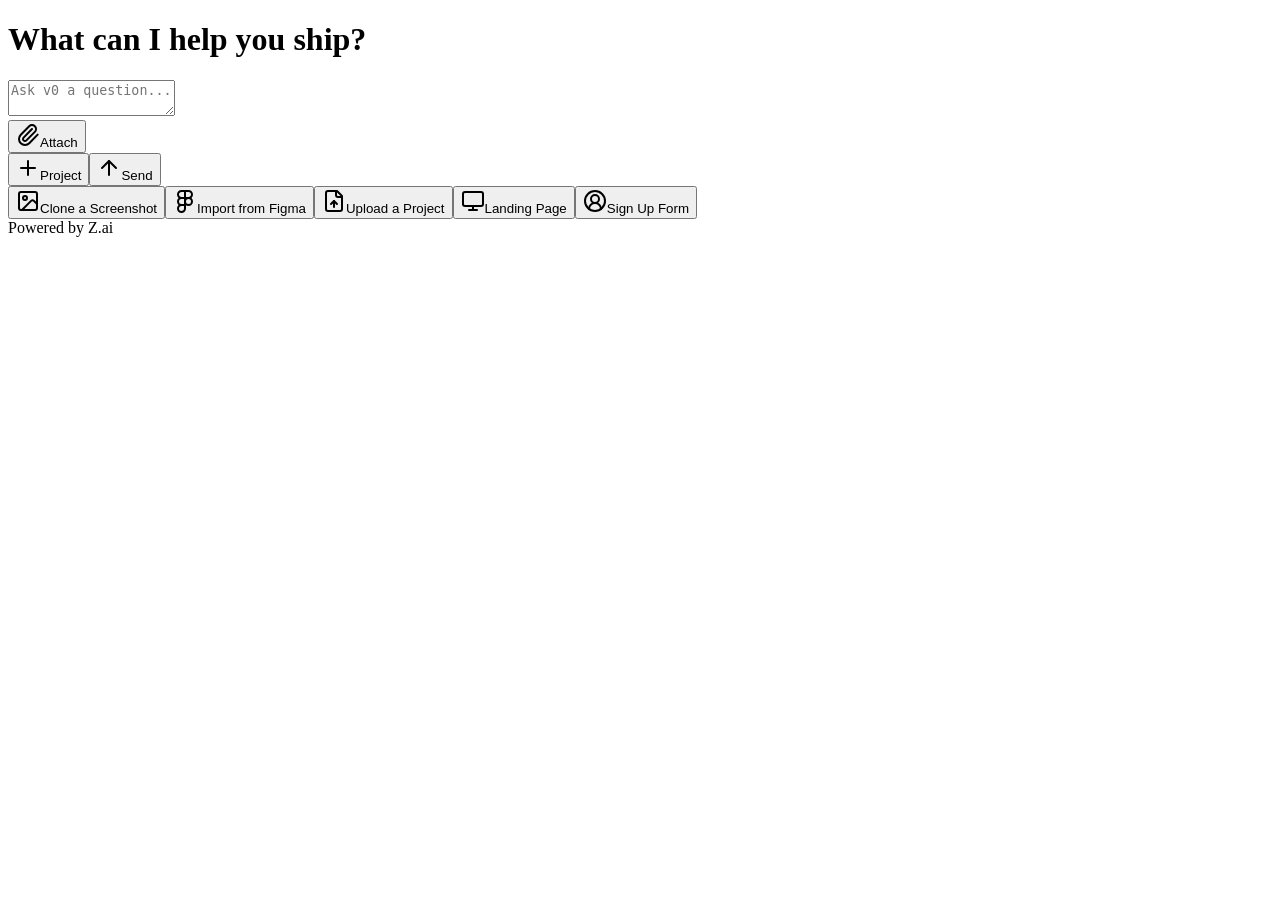
==== commit 682037cc: "fix: basePath prefix for GitHub Pages subpath assets" ====
--- a/index.html
+++ b/index.html
@@ -1 +1 @@
-<!DOCTYPE html><html lang="en"><head><meta charSet="utf-8"/><meta name="viewport" content="width=device-width, initial-scale=1"/><link rel="preload" href="/_next/static/media/797e433ab948586e-s.p.0r6juujl39pe6.woff2" as="font" crossorigin="" type="font/woff2"/><link rel="preload" href="/_next/static/media/caa3a2e1cccd8315-s.p.0wgildi0cnwt9.woff2" as="font" crossorigin="" type="font/woff2"/><link rel="stylesheet" href="/_next/static/chunks/233p45nuh4m5b.css" data-precedence="next"/><link rel="stylesheet" href="/_next/static/chunks/0_s0bw1cw5x7n.css" data-precedence="next"/><link rel="preload" as="script" fetchPriority="low" href="/_next/static/chunks/1inwntv0b4r-7.js"/><script src="/_next/static/chunks/2k-8irj2ezsy-.js" async=""></script><script src="/_next/static/chunks/11_simi6x5qsq.js" async=""></script><script src="/_next/static/chunks/turbopack-3hpzbxynk8a5k.js" async=""></script><script src="/_next/static/chunks/3fntmmi971322.js" async=""></script><script src="/_next/static/chunks/3dnoogm57kzob.js" async=""></script><script src="/_next/static/chunks/34z_ag8oqqbu5.js" async=""></script><script src="/_next/static/chunks/22yrd5g31-kxj.js" async=""></script><title>Z.ai Code Scaffold - AI-Powered Development</title><meta name="description" content="Modern Next.js scaffold optimized for AI-powered development with Z.ai. Built with TypeScript, Tailwind CSS, and shadcn/ui."/><meta name="author" content="Z.ai Team"/><meta name="keywords" content="Z.ai,Next.js,TypeScript,Tailwind CSS,shadcn/ui,AI development,React"/><meta property="og:title" content="Z.ai Code Scaffold"/><meta property="og:description" content="AI-powered development with modern React stack"/><meta property="og:url" content="https://chat.z.ai"/><meta property="og:site_name" content="Z.ai"/><meta property="og:type" content="website"/><meta name="twitter:card" content="summary_large_image"/><meta name="twitter:title" content="Z.ai Code Scaffold"/><meta name="twitter:description" content="AI-powered development with modern React stack"/><link rel="icon" href="https://z-cdn.chatglm.cn/z-ai/static/logo.svg"/><meta name="next-size-adjust" content=""/><script src="/_next/static/chunks/0cz1d0mv5g_q7.js" noModule=""></script></head><body class="geist_a71539c9-module__T19VSG__variable geist_mono_8d43a2aa-module__8Li5zG__variable antialiased bg-background text-foreground"><div hidden=""><!--$--><!--/$--></div><div class="min-h-screen flex flex-col bg-neutral-950"><main class="flex-1 flex items-center justify-center"><div class="flex flex-col items-center w-full max-w-4xl mx-auto p-4 space-y-8"><h1 class="text-4xl font-bold text-black dark:text-white">What can I help you ship?</h1><div class="w-full"><div class="relative bg-neutral-900 rounded-xl border border-neutral-800"><div class="overflow-y-auto"><textarea data-slot="textarea" class="border-input focus-visible:border-ring focus-visible:ring-ring/50 aria-invalid:ring-destructive/20 dark:aria-invalid:ring-destructive/40 aria-invalid:border-destructive dark:bg-input/30 flex field-sizing-content rounded-md border shadow-xs transition-[color,box-shadow] outline-none disabled:cursor-not-allowed disabled:opacity-50 md:text-sm w-full px-4 py-3 resize-none bg-transparent border-none text-white text-sm focus:outline-none focus-visible:ring-0 focus-visible:ring-offset-0 placeholder:text-neutral-500 placeholder:text-sm min-h-[60px]" placeholder="Ask v0 a question..." style="overflow:hidden;field-sizing:fixed"></textarea></div><div class="flex items-center justify-between p-3"><div class="flex items-center gap-2"><button type="button" class="group p-2 hover:bg-neutral-800 rounded-lg transition-colors flex items-center gap-1"><svg xmlns="http://www.w3.org/2000/svg" width="24" height="24" viewBox="0 0 24 24" fill="none" stroke="currentColor" stroke-width="2" stroke-linecap="round" stroke-linejoin="round" class="lucide lucide-paperclip w-4 h-4 text-white" aria-hidden="true"><path d="m16 6-8.414 8.586a2 2 0 0 0 2.829 2.829l8.414-8.586a4 4 0 1 0-5.657-5.657l-8.379 8.551a6 6 0 1 0 8.485 8.485l8.379-8.551"></path></svg><span class="text-xs text-zinc-400 hidden group-hover:inline transition-opacity">Attach</span></button></div><div class="flex items-center gap-2"><button type="button" class="px-2 py-1 rounded-lg text-sm text-zinc-400 transition-colors border border-dashed border-zinc-700 hover:border-zinc-600 hover:bg-zinc-800 flex items-center justify-between gap-1"><svg xmlns="http://www.w3.org/2000/svg" width="24" height="24" viewBox="0 0 24 24" fill="none" stroke="currentColor" stroke-width="2" stroke-linecap="round" stroke-linejoin="round" class="lucide lucide-plus w-4 h-4" aria-hidden="true"><path d="M5 12h14"></path><path d="M12 5v14"></path></svg>Project</button><button type="button" class="px-1.5 py-1.5 rounded-lg text-sm transition-colors border border-zinc-700 hover:border-zinc-600 hover:bg-zinc-800 flex items-center justify-between gap-1 text-zinc-400"><svg xmlns="http://www.w3.org/2000/svg" width="24" height="24" viewBox="0 0 24 24" fill="none" stroke="currentColor" stroke-width="2" stroke-linecap="round" stroke-linejoin="round" class="lucide lucide-arrow-up w-4 h-4 text-zinc-400" aria-hidden="true"><path d="m5 12 7-7 7 7"></path><path d="M12 19V5"></path></svg><span class="sr-only">Send</span></button></div></div></div><div class="flex items-center justify-center gap-3 mt-4"><button type="button" class="flex items-center gap-2 px-4 py-2 bg-neutral-900 hover:bg-neutral-800 rounded-full border border-neutral-800 text-neutral-400 hover:text-white transition-colors"><svg xmlns="http://www.w3.org/2000/svg" width="24" height="24" viewBox="0 0 24 24" fill="none" stroke="currentColor" stroke-width="2" stroke-linecap="round" stroke-linejoin="round" class="lucide lucide-image w-4 h-4" aria-hidden="true"><rect width="18" height="18" x="3" y="3" rx="2" ry="2"></rect><circle cx="9" cy="9" r="2"></circle><path d="m21 15-3.086-3.086a2 2 0 0 0-2.828 0L6 21"></path></svg><span class="text-xs">Clone a Screenshot</span></button><button type="button" class="flex items-center gap-2 px-4 py-2 bg-neutral-900 hover:bg-neutral-800 rounded-full border border-neutral-800 text-neutral-400 hover:text-white transition-colors"><svg xmlns="http://www.w3.org/2000/svg" width="24" height="24" viewBox="0 0 24 24" fill="none" stroke="currentColor" stroke-width="2" stroke-linecap="round" stroke-linejoin="round" class="lucide lucide-figma w-4 h-4" aria-hidden="true"><path d="M5 5.5A3.5 3.5 0 0 1 8.5 2H12v7H8.5A3.5 3.5 0 0 1 5 5.5z"></path><path d="M12 2h3.5a3.5 3.5 0 1 1 0 7H12V2z"></path><path d="M12 12.5a3.5 3.5 0 1 1 7 0 3.5 3.5 0 1 1-7 0z"></path><path d="M5 19.5A3.5 3.5 0 0 1 8.5 16H12v3.5a3.5 3.5 0 1 1-7 0z"></path><path d="M5 12.5A3.5 3.5 0 0 1 8.5 9H12v7H8.5A3.5 3.5 0 0 1 5 12.5z"></path></svg><span class="text-xs">Import from Figma</span></button><button type="button" class="flex items-center gap-2 px-4 py-2 bg-neutral-900 hover:bg-neutral-800 rounded-full border border-neutral-800 text-neutral-400 hover:text-white transition-colors"><svg xmlns="http://www.w3.org/2000/svg" width="24" height="24" viewBox="0 0 24 24" fill="none" stroke="currentColor" stroke-width="2" stroke-linecap="round" stroke-linejoin="round" class="lucide lucide-file-up w-4 h-4" aria-hidden="true"><path d="M15 2H6a2 2 0 0 0-2 2v16a2 2 0 0 0 2 2h12a2 2 0 0 0 2-2V7Z"></path><path d="M14 2v4a2 2 0 0 0 2 2h4"></path><path d="M12 12v6"></path><path d="m15 15-3-3-3 3"></path></svg><span class="text-xs">Upload a Project</span></button><button type="button" class="flex items-center gap-2 px-4 py-2 bg-neutral-900 hover:bg-neutral-800 rounded-full border border-neutral-800 text-neutral-400 hover:text-white transition-colors"><svg xmlns="http://www.w3.org/2000/svg" width="24" height="24" viewBox="0 0 24 24" fill="none" stroke="currentColor" stroke-width="2" stroke-linecap="round" stroke-linejoin="round" class="lucide lucide-monitor w-4 h-4" aria-hidden="true"><rect width="20" height="14" x="2" y="3" rx="2"></rect><line x1="8" x2="16" y1="21" y2="21"></line><line x1="12" x2="12" y1="17" y2="21"></line></svg><span class="text-xs">Landing Page</span></button><button type="button" class="flex items-center gap-2 px-4 py-2 bg-neutral-900 hover:bg-neutral-800 rounded-full border border-neutral-800 text-neutral-400 hover:text-white transition-colors"><svg xmlns="http://www.w3.org/2000/svg" width="24" height="24" viewBox="0 0 24 24" fill="none" stroke="currentColor" stroke-width="2" stroke-linecap="round" stroke-linejoin="round" class="lucide lucide-circle-user-round w-4 h-4" aria-hidden="true"><path d="M18 20a6 6 0 0 0-12 0"></path><circle cx="12" cy="10" r="4"></circle><circle cx="12" cy="12" r="10"></circle></svg><span class="text-xs">Sign Up Form</span></button></div></div></div></main><footer class="mt-auto py-4 text-center text-neutral-600 text-xs">Powered by Z.ai</footer></div><!--$--><!--/$--><div role="region" aria-label="Notifications (F8)" tabindex="-1" style="pointer-events:none"><ol tabindex="-1" class="fixed top-0 z-[100] flex max-h-screen w-full flex-col-reverse p-4 sm:bottom-0 sm:right-0 sm:top-auto sm:flex-col md:max-w-[420px]"></ol></div><script src="/_next/static/chunks/1inwntv0b4r-7.js" id="_R_" async=""></script><script>(self.__next_f=self.__next_f||[]).push([0])</script><script>self.__next_f.push([1,"1:\"$Sreact.fragment\"\n2:I[39756,[\"/_next/static/chunks/3fntmmi971322.js\",\"/_next/static/chunks/3dnoogm57kzob.js\",\"/_next/static/chunks/34z_ag8oqqbu5.js\"],\"default\"]\n3:I[37457,[\"/_next/static/chunks/3fntmmi971322.js\",\"/_next/static/chunks/3dnoogm57kzob.js\",\"/_next/static/chunks/34z_ag8oqqbu5.js\"],\"default\"]\n4:I[77855,[\"/_next/static/chunks/3fntmmi971322.js\",\"/_next/static/chunks/3dnoogm57kzob.js\",\"/_next/static/chunks/34z_ag8oqqbu5.js\"],\"Toaster\"]\n5:I[47257,[\"/_next/static/chunks/3fntmmi971322.js\",\"/_next/static/chunks/3dnoogm57kzob.js\",\"/_next/static/chunks/34z_ag8oqqbu5.js\"],\"ClientPageRoot\"]\n6:I[52683,[\"/_next/static/chunks/3fntmmi971322.js\",\"/_next/static/chunks/3dnoogm57kzob.js\",\"/_next/static/chunks/34z_ag8oqqbu5.js\",\"/_next/static/chunks/22yrd5g31-kxj.js\"],\"default\"]\n9:I[97367,[\"/_next/static/chunks/3fntmmi971322.js\",\"/_next/static/chunks/3dnoogm57kzob.js\",\"/_next/static/chunks/34z_ag8oqqbu5.js\"],\"OutletBoundary\"]\na:\"$Sreact.suspense\"\nc:I[97367,[\"/_next/static/chunks/3fntmmi971322.js\",\"/_next/static/chunks/3dnoogm57kzob.js\",\"/_next/static/chunks/34z_ag8oqqbu5.js\"],\"ViewportBoundary\"]\ne:I[97367,[\"/_next/static/chunks/3fntmmi971322.js\",\"/_next/static/chunks/3dnoogm57kzob.js\",\"/_next/static/chunks/34z_ag8oqqbu5.js\"],\"MetadataBoundary\"]\n10:I[68027,[\"/_next/static/chunks/3fntmmi971322.js\",\"/_next/static/chunks/3dnoogm57kzob.js\",\"/_next/static/chunks/34z_ag8oqqbu5.js\"],\"default\",1]\n:HL[\"/_next/static/chunks/233p45nuh4m5b.css\",\"style\"]\n:HL[\"/_next/static/chunks/0_s0bw1cw5x7n.css\",\"style\"]\n:HL[\"/_next/static/media/797e433ab948586e-s.p.0r6juujl39pe6.woff2\",\"font\",{\"crossOrigin\":\"\",\"type\":\"font/woff2\"}]\n:HL[\"/_next/static/media/caa3a2e1cccd8315-s.p.0wgildi0cnwt9.woff2\",\"font\",{\"crossOrigin\":\"\",\"type\":\"font/woff2\"}]\n0:{\"P\":null,\"c\":[\"\",\"\"],\"q\":\"\",\"i\":false,\"f\":[[[\"\",{\"children\":[\"__PAGE__\",{},\"$undefined\",\"$undefined\",4608]},\"$undefined\",\"$undefined\",4624],[[\"$\",\"$1\",\"c\",{\"children\":[[[\"$\",\"link\",\"0\",{\"rel\":\"stylesheet\",\"href\":\"/_next/static/chunks/233p45nuh4m5b.css\",\"precedence\":\"next\",\"crossOrigin\":\"$undefined\",\"nonce\":\"$undefined\"}],[\"$\",\"link\",\"1\",{\"rel\":\"stylesheet\",\"href\":\"/_next/static/chunks/0_s0bw1cw5x7n.css\",\"precedence\":\"next\",\"crossOrigin\":\"$undefined\",\"nonce\":\"$undefined\"}],[\"$\",\"script\",\"script-0\",{\"src\":\"/_next/static/chunks/3fntmmi971322.js\",\"async\":true,\"nonce\":\"$undefined\"}],[\"$\",\"script\",\"script-1\",{\"src\":\"/_next/static/chunks/3dnoogm57kzob.js\",\"async\":true,\"nonce\":\"$undefined\"}],[\"$\",\"script\",\"script-2\",{\"src\":\"/_next/static/chunks/34z_ag8oqqbu5.js\",\"async\":true,\"nonce\":\"$undefined\"}]],[\"$\",\"html\",null,{\"lang\":\"en\",\"suppressHydrationWarning\":true,\"children\":[\"$\",\"body\",null,{\"className\":\"geist_a71539c9-module__T19VSG__variable geist_mono_8d43a2aa-module__8Li5zG__variable antialiased bg-background text-foreground\",\"children\":[[\"$\",\"$L2\",null,{\"parallelRouterKey\":\"children\",\"error\":\"$undefined\",\"errorStyles\":\"$undefined\",\"errorScripts\":\"$undefined\",\"template\":[\"$\",\"$L3\",null,{}],\"templateStyles\":\"$undefined\",\"templateScripts\":\"$undefined\",\"notFound\":[[[\"$\",\"title\",null,{\"children\":\"404: This page could not be found.\"}],[\"$\",\"div\",null,{\"style\":{\"fontFamily\":\"system-ui,\\\"Segoe UI\\\",Roboto,Helvetica,Arial,sans-serif,\\\"Apple Color Emoji\\\",\\\"Segoe UI Emoji\\\"\",\"height\":\"100vh\",\"textAlign\":\"center\",\"display\":\"flex\",\"flexDirection\":\"column\",\"alignItems\":\"center\",\"justifyContent\":\"center\"},\"children\":[\"$\",\"div\",null,{\"children\":[[\"$\",\"style\",null,{\"dangerouslySetInnerHTML\":{\"__html\":\"body{color:#000;background:#fff;margin:0}.next-error-h1{border-right:1px solid rgba(0,0,0,.3)}@media (prefers-color-scheme:dark){body{color:#fff;background:#000}.next-error-h1{border-right:1px solid rgba(255,255,255,.3)}}\"}}],[\"$\",\"h1\",null,{\"className\":\"next-error-h1\",\"style\":{\"display\":\"inline-block\",\"margin\":\"0 20px 0 0\",\"padding\":\"0 23px 0 0\",\"fontSize\":24,\"fontWeight\":500,\"verticalAlign\":\"top\",\"lineHeight\":\"49px\"},\"children\":404}],[\"$\",\"div\",null,{\"style\":{\"display\":\"inline-block\"},\"children\":[\"$\",\"h2\",null,{\"style\":{\"fontSize\":14,\"fontWeight\":400,\"lineHeight\":\"49px\",\"margin\":0},\"children\":\"This page could not be found.\"}]}]]}]}]],[]],\"forbidden\":\"$undefined\",\"unauthorized\":\"$undefined\"}],[\"$\",\"$L4\",null,{}]]}]}]]}],{\"children\":[[\"$\",\"$1\",\"c\",{\"children\":[[\"$\",\"$L5\",null,{\"Component\":\"$6\",\"serverProvidedParams\":{\"searchParams\":{},\"params\":{},\"promises\":[\"$@7\",\"$@8\"]}}],[[\"$\",\"script\",\"script-0\",{\"src\":\"/_next/static/chunks/22yrd5g31-kxj.js\",\"async\":true,\"nonce\":\"$undefined\"}]],[\"$\",\"$L9\",null,{\"children\":[\"$\",\"$a\",null,{\"name\":\"Next.MetadataOutlet\",\"children\":\"$@b\"}]}]]}],{},null,false,null]},null,false,null],[\"$\",\"$1\",\"h\",{\"children\":[null,[\"$\",\"$Lc\",null,{\"children\":\"$Ld\"}],[\"$\",\"div\",null,{\"hidden\":true,\"children\":[\"$\",\"$Le\",null,{\"children\":[\"$\",\"$a\",null,{\"name\":\"Next.Metadata\",\"children\":\"$Lf\"}]}]}],[\"$\",\"meta\",null,{\"name\":\"next-size-adjust\",\"content\":\"\"}]]}],false]],\"m\":\"$undefined\",\"G\":[\"$10\",[[\"$\",\"link\",\"0\",{\"rel\":\"stylesheet\",\"href\":\"/_next/static/chunks/233p45nuh4m5b.css\",\"precedence\":\"next\",\"crossOrigin\":\"$undefined\",\"nonce\":\"$undefined\"}],[\"$\",\"link\",\"1\",{\"rel\":\"stylesheet\",\"href\":\"/_next/static/chunks/0_s0bw1cw5x7n.css\",\"precedence\":\"next\",\"crossOrigin\":\"$undefined\",\"nonce\":\"$undefined\"}]]],\"S\":true,\"h\":null,\"r\":\"$undefined\",\"s\":\"$undefined\",\"a\":\"$undefined\",\"l\":\"$undefined\",\"p\":\"$undefined\",\"d\":\"$undefined\",\"b\":\"R-HNMyBWO24WQAjFaWL5e\"}\n7:{}\n8:\"$0:f:0:1:1:children:0:props:children:0:props:serverProvidedParams:params\"\nd:[[\"$\",\"meta\",\"0\",{\"charSet\":\"utf-8\"}],[\"$\",\"meta\",\"1\",{\"name\":\"viewport\",\"content\":\"width=device-width, initial-scale=1\"}]]\n11:I[27201,[\"/_next/static/chunks/3fntmmi971322.js\",\"/_next/static/chunks/3dnoogm57kzob.js\",\"/_next/static/chunks/34z_ag8oqqbu5.js\"],\"IconMark\"]\nb:null\nf:[[\"$\",\"title\",\"0\",{\"children\":\"Z.ai Code Scaffold - AI-Powered Development\"}],[\"$\",\"meta\",\"1\",{\"name\":\"description\",\"content\":\"Modern Next.js scaffold optimized for AI-powered development with Z.ai. Built with TypeScript, Tailwind CSS, and shadcn/ui.\"}],[\"$\",\"meta\",\"2\",{\"name\":\"author\",\"content\":\"Z.ai Team\"}],[\"$\",\"meta\",\"3\",{\"name\":\"keywords\",\"content\":\"Z.ai,Next.js,TypeScript,Tailwind CSS,shadcn/ui,AI development,React\"}],[\"$\",\"meta\",\"4\",{\"property\":\"og:title\",\"content\":\"Z.ai Code Scaffold\"}],[\"$\",\"meta\",\"5\",{\"property\":\"og:description\",\"content\":\"AI-powered development with modern React stack\"}],[\"$\",\"meta\",\"6\",{\"property\":\"og:url\",\"content\":\"https://chat.z.ai\"}],[\"$\",\"meta\",\"7\",{\"property\":\"og:site_name\",\"content\":\"Z.ai\"}],[\"$\",\"meta\",\"8\",{\"property\":\"og:type\",\"content\":\"website\"}],[\"$\",\"meta\",\"9\",{\"name\":\"twitter:card\",\"content\":\"summary_large_image\"}],[\"$\",\"meta\",\"10\",{\"name\":\"twitter:title\",\"content\":\"Z.ai Code Scaffold\"}],[\"$\",\"meta\",\"11\",{\"name\":\"twitter:description\",\"content\":\"AI-powered development with modern React stack\"}],[\"$\",\"link\",\"12\",{\"rel\":\"icon\",\"href\":\"https://z-cdn.chatglm.cn/z-ai/static/logo.svg\"}],[\"$\",\"$L11\",\"13\",{}]]\n"])</script></body></html>+<!DOCTYPE html><html lang="en"><head><meta charSet="utf-8"/><meta name="viewport" content="width=device-width, initial-scale=1"/><link rel="preload" href="/v0-ai-chat-component/_next/static/media/797e433ab948586e-s.p.0r6juujl39pe6.woff2" as="font" crossorigin="" type="font/woff2"/><link rel="preload" href="/v0-ai-chat-component/_next/static/media/caa3a2e1cccd8315-s.p.0wgildi0cnwt9.woff2" as="font" crossorigin="" type="font/woff2"/><link rel="stylesheet" href="/v0-ai-chat-component/_next/static/chunks/233p45nuh4m5b.css" data-precedence="next"/><link rel="stylesheet" href="/v0-ai-chat-component/_next/static/chunks/0_s0bw1cw5x7n.css" data-precedence="next"/><link rel="preload" as="script" fetchPriority="low" href="/v0-ai-chat-component/_next/static/chunks/1inwntv0b4r-7.js"/><script src="/v0-ai-chat-component/_next/static/chunks/2k-8irj2ezsy-.js" async=""></script><script src="/v0-ai-chat-component/_next/static/chunks/11_simi6x5qsq.js" async=""></script><script src="/v0-ai-chat-component/_next/static/chunks/turbopack-3hpzbxynk8a5k.js" async=""></script><script src="/v0-ai-chat-component/_next/static/chunks/3fntmmi971322.js" async=""></script><script src="/v0-ai-chat-component/_next/static/chunks/3dnoogm57kzob.js" async=""></script><script src="/v0-ai-chat-component/_next/static/chunks/34z_ag8oqqbu5.js" async=""></script><script src="/v0-ai-chat-component/_next/static/chunks/22yrd5g31-kxj.js" async=""></script><title>Z.ai Code Scaffold - AI-Powered Development</title><meta name="description" content="Modern Next.js scaffold optimized for AI-powered development with Z.ai. Built with TypeScript, Tailwind CSS, and shadcn/ui."/><meta name="author" content="Z.ai Team"/><meta name="keywords" content="Z.ai,Next.js,TypeScript,Tailwind CSS,shadcn/ui,AI development,React"/><meta property="og:title" content="Z.ai Code Scaffold"/><meta property="og:description" content="AI-powered development with modern React stack"/><meta property="og:url" content="https://chat.z.ai"/><meta property="og:site_name" content="Z.ai"/><meta property="og:type" content="website"/><meta name="twitter:card" content="summary_large_image"/><meta name="twitter:title" content="Z.ai Code Scaffold"/><meta name="twitter:description" content="AI-powered development with modern React stack"/><link rel="icon" href="https://z-cdn.chatglm.cn/z-ai/static/logo.svg"/><meta name="next-size-adjust" content=""/><script src="/v0-ai-chat-component/_next/static/chunks/0cz1d0mv5g_q7.js" noModule=""></script></head><body class="geist_a71539c9-module__T19VSG__variable geist_mono_8d43a2aa-module__8Li5zG__variable antialiased bg-background text-foreground"><div hidden=""><!--$--><!--/$--></div><div class="min-h-screen flex flex-col bg-neutral-950"><main class="flex-1 flex items-center justify-center"><div class="flex flex-col items-center w-full max-w-4xl mx-auto p-4 space-y-8"><h1 class="text-4xl font-bold text-black dark:text-white">What can I help you ship?</h1><div class="w-full"><div class="relative bg-neutral-900 rounded-xl border border-neutral-800"><div class="overflow-y-auto"><textarea data-slot="textarea" class="border-input focus-visible:border-ring focus-visible:ring-ring/50 aria-invalid:ring-destructive/20 dark:aria-invalid:ring-destructive/40 aria-invalid:border-destructive dark:bg-input/30 flex field-sizing-content rounded-md border shadow-xs transition-[color,box-shadow] outline-none disabled:cursor-not-allowed disabled:opacity-50 md:text-sm w-full px-4 py-3 resize-none bg-transparent border-none text-white text-sm focus:outline-none focus-visible:ring-0 focus-visible:ring-offset-0 placeholder:text-neutral-500 placeholder:text-sm min-h-[60px]" placeholder="Ask v0 a question..." style="overflow:hidden;field-sizing:fixed"></textarea></div><div class="flex items-center justify-between p-3"><div class="flex items-center gap-2"><button type="button" class="group p-2 hover:bg-neutral-800 rounded-lg transition-colors flex items-center gap-1"><svg xmlns="http://www.w3.org/2000/svg" width="24" height="24" viewBox="0 0 24 24" fill="none" stroke="currentColor" stroke-width="2" stroke-linecap="round" stroke-linejoin="round" class="lucide lucide-paperclip w-4 h-4 text-white" aria-hidden="true"><path d="m16 6-8.414 8.586a2 2 0 0 0 2.829 2.829l8.414-8.586a4 4 0 1 0-5.657-5.657l-8.379 8.551a6 6 0 1 0 8.485 8.485l8.379-8.551"></path></svg><span class="text-xs text-zinc-400 hidden group-hover:inline transition-opacity">Attach</span></button></div><div class="flex items-center gap-2"><button type="button" class="px-2 py-1 rounded-lg text-sm text-zinc-400 transition-colors border border-dashed border-zinc-700 hover:border-zinc-600 hover:bg-zinc-800 flex items-center justify-between gap-1"><svg xmlns="http://www.w3.org/2000/svg" width="24" height="24" viewBox="0 0 24 24" fill="none" stroke="currentColor" stroke-width="2" stroke-linecap="round" stroke-linejoin="round" class="lucide lucide-plus w-4 h-4" aria-hidden="true"><path d="M5 12h14"></path><path d="M12 5v14"></path></svg>Project</button><button type="button" class="px-1.5 py-1.5 rounded-lg text-sm transition-colors border border-zinc-700 hover:border-zinc-600 hover:bg-zinc-800 flex items-center justify-between gap-1 text-zinc-400"><svg xmlns="http://www.w3.org/2000/svg" width="24" height="24" viewBox="0 0 24 24" fill="none" stroke="currentColor" stroke-width="2" stroke-linecap="round" stroke-linejoin="round" class="lucide lucide-arrow-up w-4 h-4 text-zinc-400" aria-hidden="true"><path d="m5 12 7-7 7 7"></path><path d="M12 19V5"></path></svg><span class="sr-only">Send</span></button></div></div></div><div class="flex items-center justify-center gap-3 mt-4"><button type="button" class="flex items-center gap-2 px-4 py-2 bg-neutral-900 hover:bg-neutral-800 rounded-full border border-neutral-800 text-neutral-400 hover:text-white transition-colors"><svg xmlns="http://www.w3.org/2000/svg" width="24" height="24" viewBox="0 0 24 24" fill="none" stroke="currentColor" stroke-width="2" stroke-linecap="round" stroke-linejoin="round" class="lucide lucide-image w-4 h-4" aria-hidden="true"><rect width="18" height="18" x="3" y="3" rx="2" ry="2"></rect><circle cx="9" cy="9" r="2"></circle><path d="m21 15-3.086-3.086a2 2 0 0 0-2.828 0L6 21"></path></svg><span class="text-xs">Clone a Screenshot</span></button><button type="button" class="flex items-center gap-2 px-4 py-2 bg-neutral-900 hover:bg-neutral-800 rounded-full border border-neutral-800 text-neutral-400 hover:text-white transition-colors"><svg xmlns="http://www.w3.org/2000/svg" width="24" height="24" viewBox="0 0 24 24" fill="none" stroke="currentColor" stroke-width="2" stroke-linecap="round" stroke-linejoin="round" class="lucide lucide-figma w-4 h-4" aria-hidden="true"><path d="M5 5.5A3.5 3.5 0 0 1 8.5 2H12v7H8.5A3.5 3.5 0 0 1 5 5.5z"></path><path d="M12 2h3.5a3.5 3.5 0 1 1 0 7H12V2z"></path><path d="M12 12.5a3.5 3.5 0 1 1 7 0 3.5 3.5 0 1 1-7 0z"></path><path d="M5 19.5A3.5 3.5 0 0 1 8.5 16H12v3.5a3.5 3.5 0 1 1-7 0z"></path><path d="M5 12.5A3.5 3.5 0 0 1 8.5 9H12v7H8.5A3.5 3.5 0 0 1 5 12.5z"></path></svg><span class="text-xs">Import from Figma</span></button><button type="button" class="flex items-center gap-2 px-4 py-2 bg-neutral-900 hover:bg-neutral-800 rounded-full border border-neutral-800 text-neutral-400 hover:text-white transition-colors"><svg xmlns="http://www.w3.org/2000/svg" width="24" height="24" viewBox="0 0 24 24" fill="none" stroke="currentColor" stroke-width="2" stroke-linecap="round" stroke-linejoin="round" class="lucide lucide-file-up w-4 h-4" aria-hidden="true"><path d="M15 2H6a2 2 0 0 0-2 2v16a2 2 0 0 0 2 2h12a2 2 0 0 0 2-2V7Z"></path><path d="M14 2v4a2 2 0 0 0 2 2h4"></path><path d="M12 12v6"></path><path d="m15 15-3-3-3 3"></path></svg><span class="text-xs">Upload a Project</span></button><button type="button" class="flex items-center gap-2 px-4 py-2 bg-neutral-900 hover:bg-neutral-800 rounded-full border border-neutral-800 text-neutral-400 hover:text-white transition-colors"><svg xmlns="http://www.w3.org/2000/svg" width="24" height="24" viewBox="0 0 24 24" fill="none" stroke="currentColor" stroke-width="2" stroke-linecap="round" stroke-linejoin="round" class="lucide lucide-monitor w-4 h-4" aria-hidden="true"><rect width="20" height="14" x="2" y="3" rx="2"></rect><line x1="8" x2="16" y1="21" y2="21"></line><line x1="12" x2="12" y1="17" y2="21"></line></svg><span class="text-xs">Landing Page</span></button><button type="button" class="flex items-center gap-2 px-4 py-2 bg-neutral-900 hover:bg-neutral-800 rounded-full border border-neutral-800 text-neutral-400 hover:text-white transition-colors"><svg xmlns="http://www.w3.org/2000/svg" width="24" height="24" viewBox="0 0 24 24" fill="none" stroke="currentColor" stroke-width="2" stroke-linecap="round" stroke-linejoin="round" class="lucide lucide-circle-user-round w-4 h-4" aria-hidden="true"><path d="M18 20a6 6 0 0 0-12 0"></path><circle cx="12" cy="10" r="4"></circle><circle cx="12" cy="12" r="10"></circle></svg><span class="text-xs">Sign Up Form</span></button></div></div></div></main><footer class="mt-auto py-4 text-center text-neutral-600 text-xs">Powered by Z.ai</footer></div><!--$--><!--/$--><div role="region" aria-label="Notifications (F8)" tabindex="-1" style="pointer-events:none"><ol tabindex="-1" class="fixed top-0 z-[100] flex max-h-screen w-full flex-col-reverse p-4 sm:bottom-0 sm:right-0 sm:top-auto sm:flex-col md:max-w-[420px]"></ol></div><script src="/v0-ai-chat-component/_next/static/chunks/1inwntv0b4r-7.js" id="_R_" async=""></script><script>(self.__next_f=self.__next_f||[]).push([0])</script><script>self.__next_f.push([1,"1:\"$Sreact.fragment\"\n2:I[39756,[\"/_next/static/chunks/3fntmmi971322.js\",\"/_next/static/chunks/3dnoogm57kzob.js\",\"/_next/static/chunks/34z_ag8oqqbu5.js\"],\"default\"]\n3:I[37457,[\"/_next/static/chunks/3fntmmi971322.js\",\"/_next/static/chunks/3dnoogm57kzob.js\",\"/_next/static/chunks/34z_ag8oqqbu5.js\"],\"default\"]\n4:I[77855,[\"/_next/static/chunks/3fntmmi971322.js\",\"/_next/static/chunks/3dnoogm57kzob.js\",\"/_next/static/chunks/34z_ag8oqqbu5.js\"],\"Toaster\"]\n5:I[47257,[\"/_next/static/chunks/3fntmmi971322.js\",\"/_next/static/chunks/3dnoogm57kzob.js\",\"/_next/static/chunks/34z_ag8oqqbu5.js\"],\"ClientPageRoot\"]\n6:I[52683,[\"/_next/static/chunks/3fntmmi971322.js\",\"/_next/static/chunks/3dnoogm57kzob.js\",\"/_next/static/chunks/34z_ag8oqqbu5.js\",\"/_next/static/chunks/22yrd5g31-kxj.js\"],\"default\"]\n9:I[97367,[\"/_next/static/chunks/3fntmmi971322.js\",\"/_next/static/chunks/3dnoogm57kzob.js\",\"/_next/static/chunks/34z_ag8oqqbu5.js\"],\"OutletBoundary\"]\na:\"$Sreact.suspense\"\nc:I[97367,[\"/_next/static/chunks/3fntmmi971322.js\",\"/_next/static/chunks/3dnoogm57kzob.js\",\"/_next/static/chunks/34z_ag8oqqbu5.js\"],\"ViewportBoundary\"]\ne:I[97367,[\"/_next/static/chunks/3fntmmi971322.js\",\"/_next/static/chunks/3dnoogm57kzob.js\",\"/_next/static/chunks/34z_ag8oqqbu5.js\"],\"MetadataBoundary\"]\n10:I[68027,[\"/_next/static/chunks/3fntmmi971322.js\",\"/_next/static/chunks/3dnoogm57kzob.js\",\"/_next/static/chunks/34z_ag8oqqbu5.js\"],\"default\",1]\n:HL[\"/_next/static/chunks/233p45nuh4m5b.css\",\"style\"]\n:HL[\"/_next/static/chunks/0_s0bw1cw5x7n.css\",\"style\"]\n:HL[\"/_next/static/media/797e433ab948586e-s.p.0r6juujl39pe6.woff2\",\"font\",{\"crossOrigin\":\"\",\"type\":\"font/woff2\"}]\n:HL[\"/_next/static/media/caa3a2e1cccd8315-s.p.0wgildi0cnwt9.woff2\",\"font\",{\"crossOrigin\":\"\",\"type\":\"font/woff2\"}]\n0:{\"P\":null,\"c\":[\"\",\"\"],\"q\":\"\",\"i\":false,\"f\":[[[\"\",{\"children\":[\"__PAGE__\",{},\"$undefined\",\"$undefined\",4608]},\"$undefined\",\"$undefined\",4624],[[\"$\",\"$1\",\"c\",{\"children\":[[[\"$\",\"link\",\"0\",{\"rel\":\"stylesheet\",\"href\":\"/_next/static/chunks/233p45nuh4m5b.css\",\"precedence\":\"next\",\"crossOrigin\":\"$undefined\",\"nonce\":\"$undefined\"}],[\"$\",\"link\",\"1\",{\"rel\":\"stylesheet\",\"href\":\"/_next/static/chunks/0_s0bw1cw5x7n.css\",\"precedence\":\"next\",\"crossOrigin\":\"$undefined\",\"nonce\":\"$undefined\"}],[\"$\",\"script\",\"script-0\",{\"src\":\"/_next/static/chunks/3fntmmi971322.js\",\"async\":true,\"nonce\":\"$undefined\"}],[\"$\",\"script\",\"script-1\",{\"src\":\"/_next/static/chunks/3dnoogm57kzob.js\",\"async\":true,\"nonce\":\"$undefined\"}],[\"$\",\"script\",\"script-2\",{\"src\":\"/_next/static/chunks/34z_ag8oqqbu5.js\",\"async\":true,\"nonce\":\"$undefined\"}]],[\"$\",\"html\",null,{\"lang\":\"en\",\"suppressHydrationWarning\":true,\"children\":[\"$\",\"body\",null,{\"className\":\"geist_a71539c9-module__T19VSG__variable geist_mono_8d43a2aa-module__8Li5zG__variable antialiased bg-background text-foreground\",\"children\":[[\"$\",\"$L2\",null,{\"parallelRouterKey\":\"children\",\"error\":\"$undefined\",\"errorStyles\":\"$undefined\",\"errorScripts\":\"$undefined\",\"template\":[\"$\",\"$L3\",null,{}],\"templateStyles\":\"$undefined\",\"templateScripts\":\"$undefined\",\"notFound\":[[[\"$\",\"title\",null,{\"children\":\"404: This page could not be found.\"}],[\"$\",\"div\",null,{\"style\":{\"fontFamily\":\"system-ui,\\\"Segoe UI\\\",Roboto,Helvetica,Arial,sans-serif,\\\"Apple Color Emoji\\\",\\\"Segoe UI Emoji\\\"\",\"height\":\"100vh\",\"textAlign\":\"center\",\"display\":\"flex\",\"flexDirection\":\"column\",\"alignItems\":\"center\",\"justifyContent\":\"center\"},\"children\":[\"$\",\"div\",null,{\"children\":[[\"$\",\"style\",null,{\"dangerouslySetInnerHTML\":{\"__html\":\"body{color:#000;background:#fff;margin:0}.next-error-h1{border-right:1px solid rgba(0,0,0,.3)}@media (prefers-color-scheme:dark){body{color:#fff;background:#000}.next-error-h1{border-right:1px solid rgba(255,255,255,.3)}}\"}}],[\"$\",\"h1\",null,{\"className\":\"next-error-h1\",\"style\":{\"display\":\"inline-block\",\"margin\":\"0 20px 0 0\",\"padding\":\"0 23px 0 0\",\"fontSize\":24,\"fontWeight\":500,\"verticalAlign\":\"top\",\"lineHeight\":\"49px\"},\"children\":404}],[\"$\",\"div\",null,{\"style\":{\"display\":\"inline-block\"},\"children\":[\"$\",\"h2\",null,{\"style\":{\"fontSize\":14,\"fontWeight\":400,\"lineHeight\":\"49px\",\"margin\":0},\"children\":\"This page could not be found.\"}]}]]}]}]],[]],\"forbidden\":\"$undefined\",\"unauthorized\":\"$undefined\"}],[\"$\",\"$L4\",null,{}]]}]}]]}],{\"children\":[[\"$\",\"$1\",\"c\",{\"children\":[[\"$\",\"$L5\",null,{\"Component\":\"$6\",\"serverProvidedParams\":{\"searchParams\":{},\"params\":{},\"promises\":[\"$@7\",\"$@8\"]}}],[[\"$\",\"script\",\"script-0\",{\"src\":\"/_next/static/chunks/22yrd5g31-kxj.js\",\"async\":true,\"nonce\":\"$undefined\"}]],[\"$\",\"$L9\",null,{\"children\":[\"$\",\"$a\",null,{\"name\":\"Next.MetadataOutlet\",\"children\":\"$@b\"}]}]]}],{},null,false,null]},null,false,null],[\"$\",\"$1\",\"h\",{\"children\":[null,[\"$\",\"$Lc\",null,{\"children\":\"$Ld\"}],[\"$\",\"div\",null,{\"hidden\":true,\"children\":[\"$\",\"$Le\",null,{\"children\":[\"$\",\"$a\",null,{\"name\":\"Next.Metadata\",\"children\":\"$Lf\"}]}]}],[\"$\",\"meta\",null,{\"name\":\"next-size-adjust\",\"content\":\"\"}]]}],false]],\"m\":\"$undefined\",\"G\":[\"$10\",[[\"$\",\"link\",\"0\",{\"rel\":\"stylesheet\",\"href\":\"/_next/static/chunks/233p45nuh4m5b.css\",\"precedence\":\"next\",\"crossOrigin\":\"$undefined\",\"nonce\":\"$undefined\"}],[\"$\",\"link\",\"1\",{\"rel\":\"stylesheet\",\"href\":\"/_next/static/chunks/0_s0bw1cw5x7n.css\",\"precedence\":\"next\",\"crossOrigin\":\"$undefined\",\"nonce\":\"$undefined\"}]]],\"S\":true,\"h\":null,\"r\":\"$undefined\",\"s\":\"$undefined\",\"a\":\"$undefined\",\"l\":\"$undefined\",\"p\":\"$undefined\",\"d\":\"$undefined\",\"b\":\"R-HNMyBWO24WQAjFaWL5e\"}\n7:{}\n8:\"$0:f:0:1:1:children:0:props:children:0:props:serverProvidedParams:params\"\nd:[[\"$\",\"meta\",\"0\",{\"charSet\":\"utf-8\"}],[\"$\",\"meta\",\"1\",{\"name\":\"viewport\",\"content\":\"width=device-width, initial-scale=1\"}]]\n11:I[27201,[\"/_next/static/chunks/3fntmmi971322.js\",\"/_next/static/chunks/3dnoogm57kzob.js\",\"/_next/static/chunks/34z_ag8oqqbu5.js\"],\"IconMark\"]\nb:null\nf:[[\"$\",\"title\",\"0\",{\"children\":\"Z.ai Code Scaffold - AI-Powered Development\"}],[\"$\",\"meta\",\"1\",{\"name\":\"description\",\"content\":\"Modern Next.js scaffold optimized for AI-powered development with Z.ai. Built with TypeScript, Tailwind CSS, and shadcn/ui.\"}],[\"$\",\"meta\",\"2\",{\"name\":\"author\",\"content\":\"Z.ai Team\"}],[\"$\",\"meta\",\"3\",{\"name\":\"keywords\",\"content\":\"Z.ai,Next.js,TypeScript,Tailwind CSS,shadcn/ui,AI development,React\"}],[\"$\",\"meta\",\"4\",{\"property\":\"og:title\",\"content\":\"Z.ai Code Scaffold\"}],[\"$\",\"meta\",\"5\",{\"property\":\"og:description\",\"content\":\"AI-powered development with modern React stack\"}],[\"$\",\"meta\",\"6\",{\"property\":\"og:url\",\"content\":\"https://chat.z.ai\"}],[\"$\",\"meta\",\"7\",{\"property\":\"og:site_name\",\"content\":\"Z.ai\"}],[\"$\",\"meta\",\"8\",{\"property\":\"og:type\",\"content\":\"website\"}],[\"$\",\"meta\",\"9\",{\"name\":\"twitter:card\",\"content\":\"summary_large_image\"}],[\"$\",\"meta\",\"10\",{\"name\":\"twitter:title\",\"content\":\"Z.ai Code Scaffold\"}],[\"$\",\"meta\",\"11\",{\"name\":\"twitter:description\",\"content\":\"AI-powered development with modern React stack\"}],[\"$\",\"link\",\"12\",{\"rel\":\"icon\",\"href\":\"https://z-cdn.chatglm.cn/z-ai/static/logo.svg\"}],[\"$\",\"$L11\",\"13\",{}]]\n"])</script></body></html>
